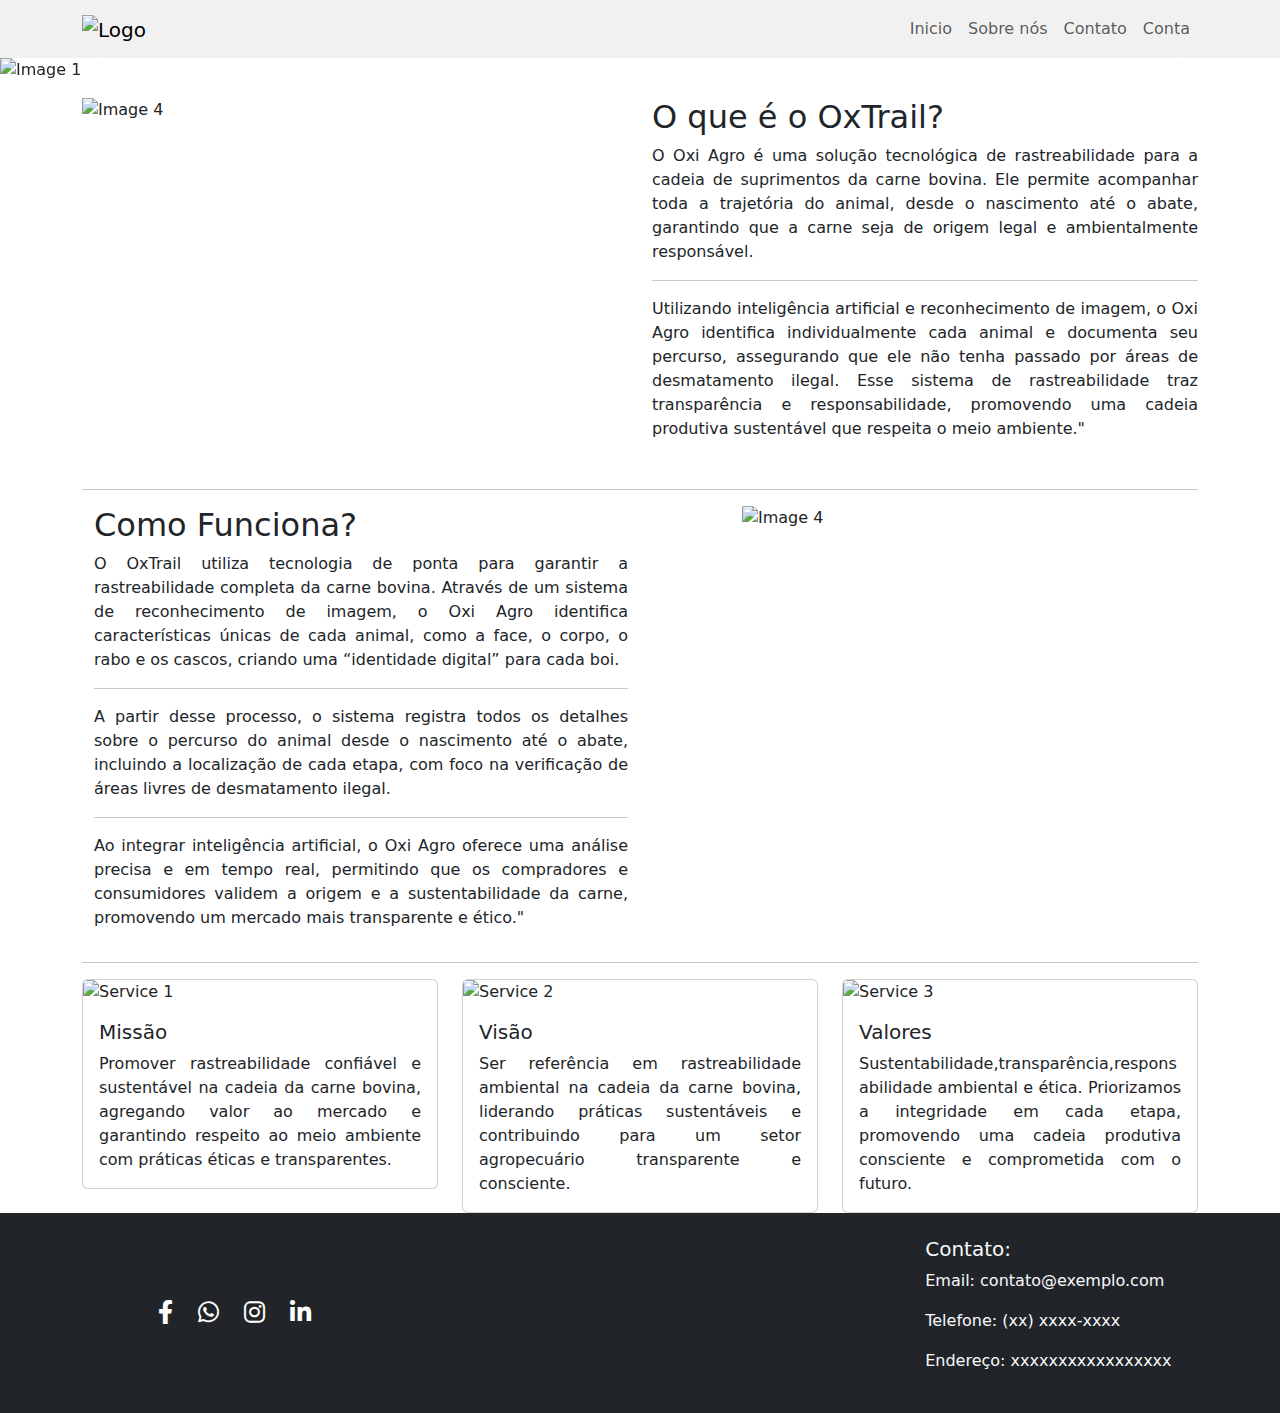
==== index.html @ d3397055 "Add files via upload" ====
<!DOCTYPE html>
<html lang="pt-BR">
  <head>
    <meta charset="UTF-8" />
    <meta name="viewport" content="width=device-width, initial-scale=1.0" />
    <link
      rel="stylesheet"
      href="https://cdn.jsdelivr.net/npm/bootstrap@5.3.0/dist/css/bootstrap.min.css"
    />
    <script src="https://cdn.jsdelivr.net/npm/bootstrap@5.3.0/dist/js/bootstrap.bundle.min.js"></script>
    <title>Rastreamento Bovino</title>
    <link rel="stylesheet" href="src/css/estilos.css" />
    <link rel="stylesheet" href="https://cdnjs.cloudflare.com/ajax/libs/font-awesome/6.0.0-beta3/css/all.min.css">

  </head>

  <header>
    <!-- Navbar -->
    <nav
      class="navbar navbar-expand-sm navbar-light"
      style="background-color: #f1f1f1"
    >
      <div class="container">
        <a class="navbar-brand" href="index.html">
          <img
            src="src/img/LogoOxtrail-removebg-preview.png"
            alt="Logo"
            height="50"
            style="background-color: transparent"
          />
        </a>
        <button
          class="navbar-toggler"
          type="button"
          data-bs-toggle="collapse"
          data-bs-target="#navbarNav"
          aria-controls="navbarNav"
          aria-expanded="false"
          aria-label="Toggle navigation"
        >
          <span class="navbar-toggler-icon"></span>
        </button>
        <div class="collapse navbar-collapse" id="navbarNav">
          <ul class="navbar-nav ms-auto">
            <li class="nav-item">
              <a class="nav-link" href="index.html">Inicio</a>
            </li>
            <!--<li class="nav-item">
              <a class="nav-link" href="servicos.html">Serviços</a>
            </li>-->
            <li class="nav-item">
              <a class="nav-link" href="Pagina_Sobre Nos.html">Sobre nós</a>
            </li>
            <li class="nav-item">
              <a class="nav-link" href="Pag Contato.html">Contato</a>
            </li>
            <li class="nav-item">
              <a class="nav-link" href="login.html">Conta</a>
            </li>
          </ul>
        </div>
      </div>
    </nav>
  </header>

  <body>
    <!-- Carousel -->

    <!-- Carousel -->
    <div
      id="carouselExampleIndicators"
      class="carousel slide"
      data-bs-ride="carousel"
    >
    
      <div class="carousel-inner">
        
        <div class="carousel-item active">
          <img src="src/img/gado.jpg" class="d-block w-100" alt="Image 1" />
        </div>
        <!-- <div class="carousel-item">
      <img src="src/img/gado.jpg" class="d-block w-100" alt="Image 2">
    </div>
    <div class="carousel-item">
      <img src="src/img/maquinas agriculas.jpeg" class="d-block w-100" alt="Image 3">
    </div>-->
        <!-- New video carousel item -->
        <div class="carousel-item">
          <video class="d-block w-100" autoplay loop muted>
            <source src="src/img/Roça, viagem, vídeo.mp4" type="video/mp4" />
          </video>
        </div>
      </div>
      <a
        class="carousel-control-prev"
        href="#carouselExampleIndicators"
        role="button"
        data-bs-slide="prev"
      >
        <span class="carousel-control-prev-icon" aria-hidden="true"></span>
        <span class="visually-hidden">Previous</span>
      </a>
      <a
        class="carousel-control-next"
        href="#carouselExampleIndicators"
        role="button"
        data-bs-slide="next"
      >
        <span class="carousel-control-next-icon" aria-hidden="true"></span>
        <span class="visually-hidden">Next</span>
      </a>
    </div>

    <!-- Main Content -->
    <div class="container mt-3">
      <div class="row">
        <div class="col-md-6">
          <img
            src="src/img/LogoOXI.png" 
            class="img-fluid"
            alt="Image 4"
          />
        </div>
        <div class="col-md-6">
          <h2>O que é o OxTrail?</h2>
          <p style="text-align: justify;">
            O Oxi Agro é uma solução tecnológica de rastreabilidade para a
            cadeia de suprimentos da carne bovina. Ele permite acompanhar toda a
            trajetória do animal, desde o nascimento até o abate, garantindo que
            a carne seja de origem legal e ambientalmente responsável.</p>
          <hr>
          <p style="text-align: justify;">Utilizando inteligência artificial e reconhecimento de imagem, o Oxi
            Agro identifica individualmente cada animal e documenta seu
            percurso, assegurando que ele não tenha passado por áreas de
            desmatamento ilegal. Esse sistema de rastreabilidade traz
            transparência e responsabilidade, promovendo uma cadeia produtiva
            sustentável que respeita o meio ambiente."
          </p>
        </div>
      </div>
      <br />
      <div class="container mt-2">
        <div class="row">
      <hr>
          <div class="col-md-6">
            <h2>Como Funciona?</h2>
            <p style="text-align: justify;">
              O OxTrail utiliza tecnologia de ponta para garantir a
              rastreabilidade completa da carne bovina. Através de um sistema de
              reconhecimento de imagem, o Oxi Agro identifica características
              únicas de cada animal, como a face, o corpo, o rabo e os cascos,
              criando uma “identidade digital” para cada boi. </p>
            <hr>
            <p style="text-align: justify;">A partir desse processo, o sistema registra todos os detalhes sobre o percurso do
              animal desde o nascimento até o abate, incluindo a localização de
              cada etapa, com foco na verificação de áreas livres de
              desmatamento ilegal.</p> 
            <hr>
            <p style="text-align: justify;">Ao integrar inteligência artificial, o Oxi
              Agro oferece uma análise precisa e em tempo real, permitindo que
              os compradores e consumidores validem a origem e a
              sustentabilidade da carne, promovendo um mercado mais transparente
              e ético."   
            </p>
          </div>
          <div class="col-md-6">
            <img
              src="src/img/BannerVacaHome.jpg"
              class="img-fluid" style="padding-left: 90px;"
              alt="Image 4"
            />
          </div>
          
        </div>
        
      </div>
      <hr>
      
      <!-- Conceitos da empresa Section -->
      <div class="row">
        <div class="col-md-4">
          <div class="card d-flex align-items-stretch">
            <img
              src="src/img/Logo Juridico.png"
              class="card-img-top"
              alt="Service 1"
            />
            <div class="card-body flex-fill">
              <h5 class="card-title">Missão</h5>
              <p class="card-text" style="text-align: justify;">
                Promover rastreabilidade confiável e sustentável na cadeia da carne bovina, 
                agregando valor ao mercado e garantindo respeito ao meio ambiente com práticas éticas e transparentes.
              </p>
            </div>
          </div>
        </div>
        <div class="col-md-4">
          <div class="card d-flex align-items-stretch">
            <img
              src="src/img/Logo Arrendamento.png"
              class="card-img-top"
              alt="Service 2"
            />
            <div class="card-body flex-fill">
              <h5 class="card-title">Visão</h5>
              <p class="card-text" style="text-align: justify"; >
                Ser referência em rastreabilidade ambiental na cadeia da carne bovina, 
                liderando práticas sustentáveis e contribuindo para um setor agropecuário transparente e consciente.
              </p>
            </div>
          </div>
        </div>
        <div class="col-md-4">
          <div class="card d-flex align-items-stretch">
            <img
              src="src/img/Logo Sustentavel.jpg"
              class="card-img-top"
              alt="Service 3"
            />
            <div class="card-body flex-fill">
              <h5 class="card-title">Valores</h5>
              <p class="card-text" style="text-align: justify;" >
              Sustentabilidade,transparência,responsabilidade ambiental e ética. 
              Priorizamos a integridade em cada etapa, promovendo uma cadeia produtiva consciente e comprometida com o futuro.
              </p>
            </div>
          </div>
        </div>
      </div>
    </div>
  </body>

  <footer class="bg-dark text-light py-4">
    <div class="container-fluid">
      <div class="row">
        <!-- Coluna dos Ícones de Redes Sociais, alinhados mais à esquerda -->
        <div class="col-md-6 d-flex justify-content-start ps-md-5 align-items-center">
          <div class="social-media-icons">
            <a style="padding-left: 100px;" href="#" class="social-icon"><i class="fab fa-facebook-f"></i></a>
            <a href="#" class="social-icon"><i class="fab fa-whatsapp"></i></a>
            <a href="#" class="social-icon"><i class="fab fa-instagram"></i></a>
            <a href="#" class="social-icon"><i class="fab fa-linkedin-in"></i></a>
          </div>
        </div>
        
        <!-- Coluna de Contato, alinhada mais à direita e justificada -->
        <div class="col-md-6 text-md-end pe-md-9  d-flex flex-column align-items-end">
          <div style="text-align: justify; width: 80%; display: inline-block;">
            <h5 style="padding-left: 150px;">Contato:</h5>
            <p href="#" style="padding-left: 150px;" >Email: contato@exemplo.com</p>
            <p href="#" style="padding-left: 150px;">Telefone: (xx) xxxx-xxxx</p>
            <p href="#" style="padding-left: 150px;">Endereço: xxxxxxxxxxxxxxxxx</p>
          </div>
      </div>

      </div>
    </div>
  
    <style>
      .social-media-icons .social-icon {
        color: white;          /* Ícones brancos */
        font-size: 1.5rem;     /* Tamanho maior */
        margin: 0 10px;        /* Espaçamento entre ícones */
        transition: color 0.3s;
      }
  
      .social-media-icons .social-icon:hover {
        color: #00aced;        /* Cor de destaque ao passar o mouse */
      }
    </style>
  </footer>
  
  
</html>
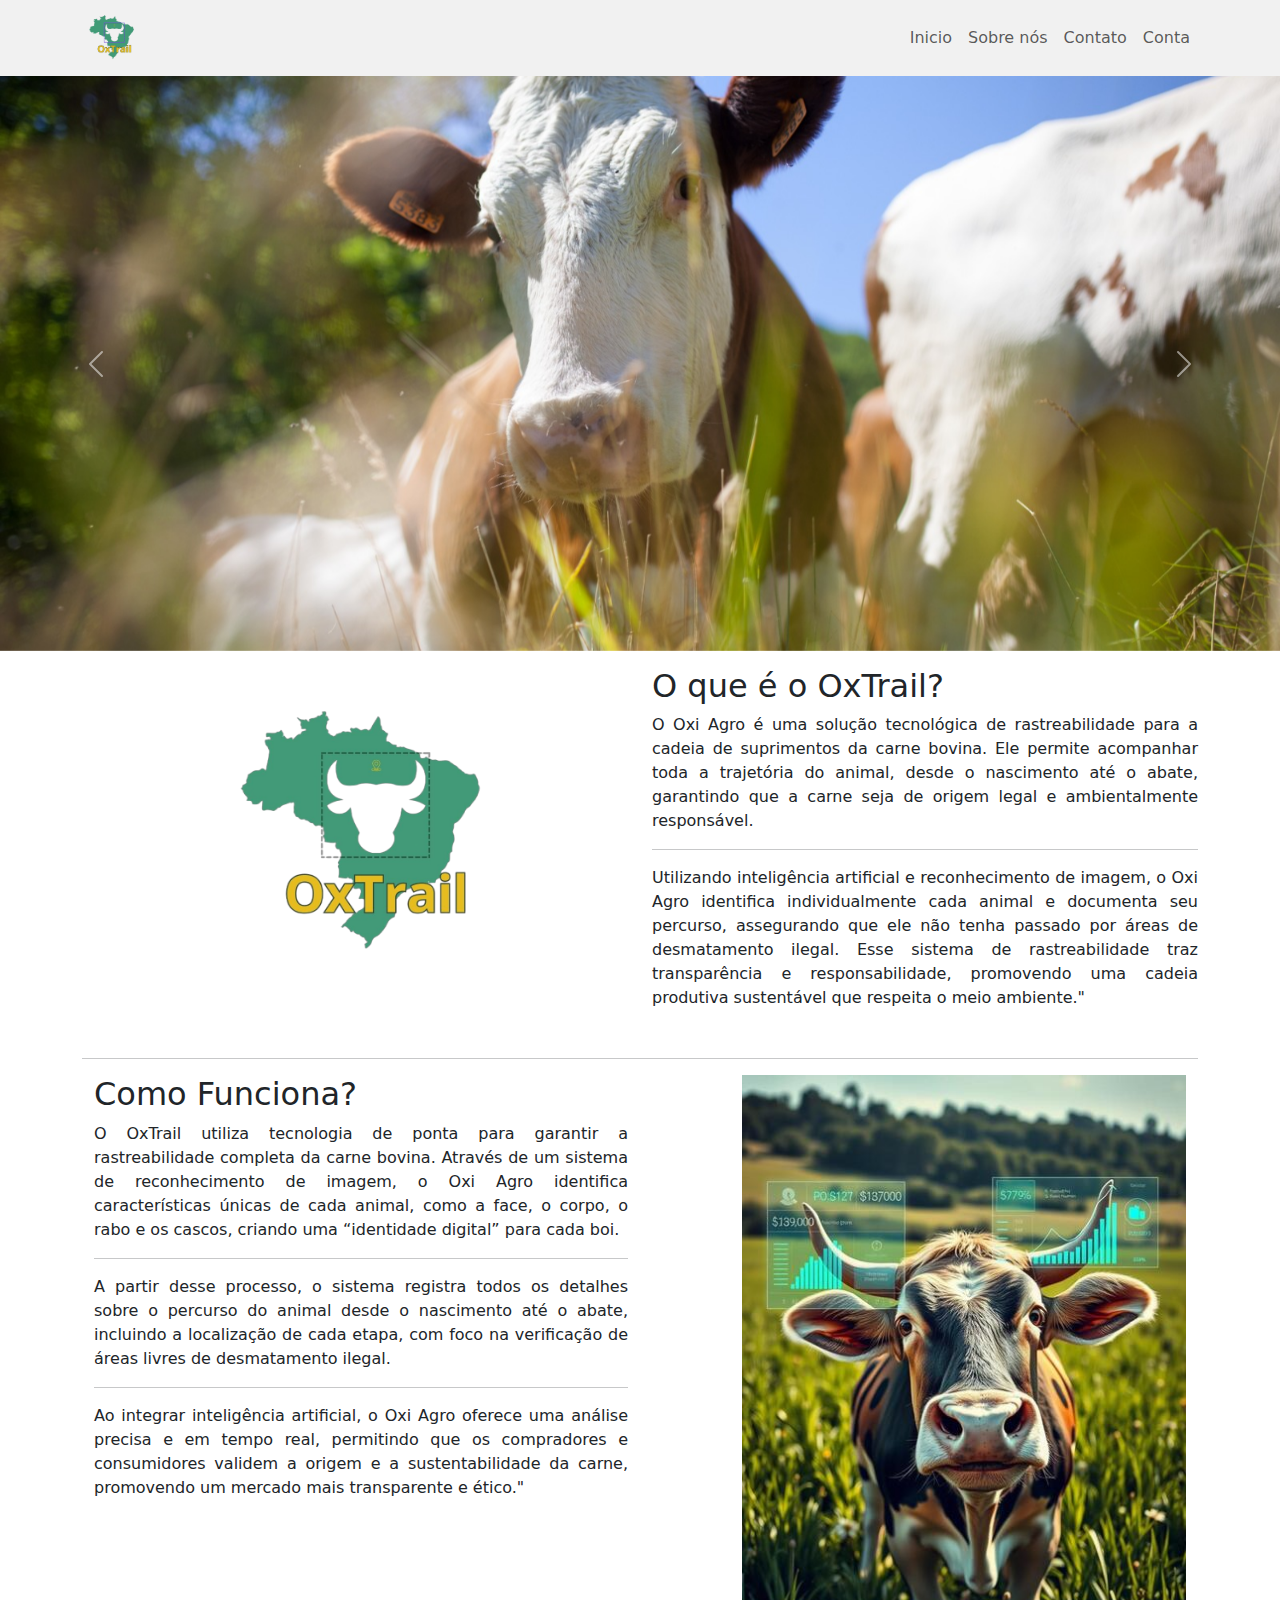
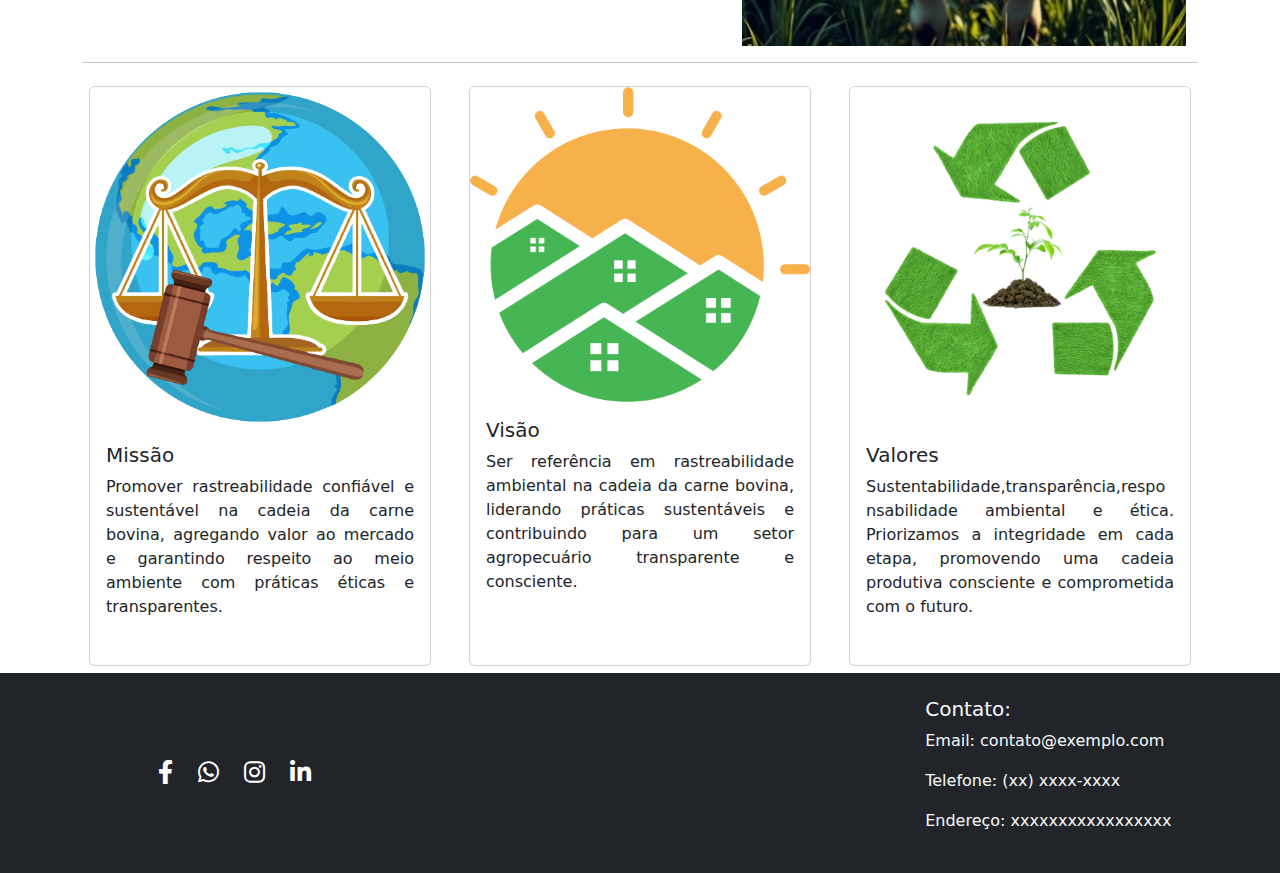
==== commit 0db3cf4c: "upload arquivos" ====
--- a/index.html
+++ b/index.html
@@ -1,274 +1,274 @@
-<!DOCTYPE html>
-<html lang="pt-BR">
-  <head>
-    <meta charset="UTF-8" />
-    <meta name="viewport" content="width=device-width, initial-scale=1.0" />
-    <link
-      rel="stylesheet"
-      href="https://cdn.jsdelivr.net/npm/bootstrap@5.3.0/dist/css/bootstrap.min.css"
-    />
-    <script src="https://cdn.jsdelivr.net/npm/bootstrap@5.3.0/dist/js/bootstrap.bundle.min.js"></script>
-    <title>Rastreamento Bovino</title>
-    <link rel="stylesheet" href="src/css/estilos.css" />
-    <link rel="stylesheet" href="https://cdnjs.cloudflare.com/ajax/libs/font-awesome/6.0.0-beta3/css/all.min.css">
-
-  </head>
-
-  <header>
-    <!-- Navbar -->
-    <nav
-      class="navbar navbar-expand-sm navbar-light"
-      style="background-color: #f1f1f1"
-    >
-      <div class="container">
-        <a class="navbar-brand" href="index.html">
-          <img
-            src="src/img/LogoOxtrail-removebg-preview.png"
-            alt="Logo"
-            height="50"
-            style="background-color: transparent"
-          />
-        </a>
-        <button
-          class="navbar-toggler"
-          type="button"
-          data-bs-toggle="collapse"
-          data-bs-target="#navbarNav"
-          aria-controls="navbarNav"
-          aria-expanded="false"
-          aria-label="Toggle navigation"
-        >
-          <span class="navbar-toggler-icon"></span>
-        </button>
-        <div class="collapse navbar-collapse" id="navbarNav">
-          <ul class="navbar-nav ms-auto">
-            <li class="nav-item">
-              <a class="nav-link" href="index.html">Inicio</a>
-            </li>
-            <!--<li class="nav-item">
-              <a class="nav-link" href="servicos.html">Serviços</a>
-            </li>-->
-            <li class="nav-item">
-              <a class="nav-link" href="Pagina_Sobre Nos.html">Sobre nós</a>
-            </li>
-            <li class="nav-item">
-              <a class="nav-link" href="Pag Contato.html">Contato</a>
-            </li>
-            <li class="nav-item">
-              <a class="nav-link" href="login.html">Conta</a>
-            </li>
-          </ul>
-        </div>
-      </div>
-    </nav>
-  </header>
-
-  <body>
-    <!-- Carousel -->
-
-    <!-- Carousel -->
-    <div
-      id="carouselExampleIndicators"
-      class="carousel slide"
-      data-bs-ride="carousel"
-    >
-    
-      <div class="carousel-inner">
-        
-        <div class="carousel-item active">
-          <img src="src/img/gado.jpg" class="d-block w-100" alt="Image 1" />
-        </div>
-        <!-- <div class="carousel-item">
-      <img src="src/img/gado.jpg" class="d-block w-100" alt="Image 2">
-    </div>
-    <div class="carousel-item">
-      <img src="src/img/maquinas agriculas.jpeg" class="d-block w-100" alt="Image 3">
-    </div>-->
-        <!-- New video carousel item -->
-        <div class="carousel-item">
-          <video class="d-block w-100" autoplay loop muted>
-            <source src="src/img/Roça, viagem, vídeo.mp4" type="video/mp4" />
-          </video>
-        </div>
-      </div>
-      <a
-        class="carousel-control-prev"
-        href="#carouselExampleIndicators"
-        role="button"
-        data-bs-slide="prev"
-      >
-        <span class="carousel-control-prev-icon" aria-hidden="true"></span>
-        <span class="visually-hidden">Previous</span>
-      </a>
-      <a
-        class="carousel-control-next"
-        href="#carouselExampleIndicators"
-        role="button"
-        data-bs-slide="next"
-      >
-        <span class="carousel-control-next-icon" aria-hidden="true"></span>
-        <span class="visually-hidden">Next</span>
-      </a>
-    </div>
-
-    <!-- Main Content -->
-    <div class="container mt-3">
-      <div class="row">
-        <div class="col-md-6">
-          <img
-            src="src/img/LogoOXI.png" 
-            class="img-fluid"
-            alt="Image 4"
-          />
-        </div>
-        <div class="col-md-6">
-          <h2>O que é o OxTrail?</h2>
-          <p style="text-align: justify;">
-            O Oxi Agro é uma solução tecnológica de rastreabilidade para a
-            cadeia de suprimentos da carne bovina. Ele permite acompanhar toda a
-            trajetória do animal, desde o nascimento até o abate, garantindo que
-            a carne seja de origem legal e ambientalmente responsável.</p>
-          <hr>
-          <p style="text-align: justify;">Utilizando inteligência artificial e reconhecimento de imagem, o Oxi
-            Agro identifica individualmente cada animal e documenta seu
-            percurso, assegurando que ele não tenha passado por áreas de
-            desmatamento ilegal. Esse sistema de rastreabilidade traz
-            transparência e responsabilidade, promovendo uma cadeia produtiva
-            sustentável que respeita o meio ambiente."
-          </p>
-        </div>
-      </div>
-      <br />
-      <div class="container mt-2">
-        <div class="row">
-      <hr>
-          <div class="col-md-6">
-            <h2>Como Funciona?</h2>
-            <p style="text-align: justify;">
-              O OxTrail utiliza tecnologia de ponta para garantir a
-              rastreabilidade completa da carne bovina. Através de um sistema de
-              reconhecimento de imagem, o Oxi Agro identifica características
-              únicas de cada animal, como a face, o corpo, o rabo e os cascos,
-              criando uma “identidade digital” para cada boi. </p>
-            <hr>
-            <p style="text-align: justify;">A partir desse processo, o sistema registra todos os detalhes sobre o percurso do
-              animal desde o nascimento até o abate, incluindo a localização de
-              cada etapa, com foco na verificação de áreas livres de
-              desmatamento ilegal.</p> 
-            <hr>
-            <p style="text-align: justify;">Ao integrar inteligência artificial, o Oxi
-              Agro oferece uma análise precisa e em tempo real, permitindo que
-              os compradores e consumidores validem a origem e a
-              sustentabilidade da carne, promovendo um mercado mais transparente
-              e ético."   
-            </p>
-          </div>
-          <div class="col-md-6">
-            <img
-              src="src/img/BannerVacaHome.jpg"
-              class="img-fluid" style="padding-left: 90px;"
-              alt="Image 4"
-            />
-          </div>
-          
-        </div>
-        
-      </div>
-      <hr>
-      
-      <!-- Conceitos da empresa Section -->
-      <div class="row">
-        <div class="col-md-4">
-          <div class="card d-flex align-items-stretch">
-            <img
-              src="src/img/Logo Juridico.png"
-              class="card-img-top"
-              alt="Service 1"
-            />
-            <div class="card-body flex-fill">
-              <h5 class="card-title">Missão</h5>
-              <p class="card-text" style="text-align: justify;">
-                Promover rastreabilidade confiável e sustentável na cadeia da carne bovina, 
-                agregando valor ao mercado e garantindo respeito ao meio ambiente com práticas éticas e transparentes.
-              </p>
-            </div>
-          </div>
-        </div>
-        <div class="col-md-4">
-          <div class="card d-flex align-items-stretch">
-            <img
-              src="src/img/Logo Arrendamento.png"
-              class="card-img-top"
-              alt="Service 2"
-            />
-            <div class="card-body flex-fill">
-              <h5 class="card-title">Visão</h5>
-              <p class="card-text" style="text-align: justify"; >
-                Ser referência em rastreabilidade ambiental na cadeia da carne bovina, 
-                liderando práticas sustentáveis e contribuindo para um setor agropecuário transparente e consciente.
-              </p>
-            </div>
-          </div>
-        </div>
-        <div class="col-md-4">
-          <div class="card d-flex align-items-stretch">
-            <img
-              src="src/img/Logo Sustentavel.jpg"
-              class="card-img-top"
-              alt="Service 3"
-            />
-            <div class="card-body flex-fill">
-              <h5 class="card-title">Valores</h5>
-              <p class="card-text" style="text-align: justify;" >
-              Sustentabilidade,transparência,responsabilidade ambiental e ética. 
-              Priorizamos a integridade em cada etapa, promovendo uma cadeia produtiva consciente e comprometida com o futuro.
-              </p>
-            </div>
-          </div>
-        </div>
-      </div>
-    </div>
-  </body>
-
-  <footer class="bg-dark text-light py-4">
-    <div class="container-fluid">
-      <div class="row">
-        <!-- Coluna dos Ícones de Redes Sociais, alinhados mais à esquerda -->
-        <div class="col-md-6 d-flex justify-content-start ps-md-5 align-items-center">
-          <div class="social-media-icons">
-            <a style="padding-left: 100px;" href="#" class="social-icon"><i class="fab fa-facebook-f"></i></a>
-            <a href="#" class="social-icon"><i class="fab fa-whatsapp"></i></a>
-            <a href="#" class="social-icon"><i class="fab fa-instagram"></i></a>
-            <a href="#" class="social-icon"><i class="fab fa-linkedin-in"></i></a>
-          </div>
-        </div>
-        
-        <!-- Coluna de Contato, alinhada mais à direita e justificada -->
-        <div class="col-md-6 text-md-end pe-md-9  d-flex flex-column align-items-end">
-          <div style="text-align: justify; width: 80%; display: inline-block;">
-            <h5 style="padding-left: 150px;">Contato:</h5>
-            <p href="#" style="padding-left: 150px;" >Email: contato@exemplo.com</p>
-            <p href="#" style="padding-left: 150px;">Telefone: (xx) xxxx-xxxx</p>
-            <p href="#" style="padding-left: 150px;">Endereço: xxxxxxxxxxxxxxxxx</p>
-          </div>
-      </div>
-
-      </div>
-    </div>
-  
-    <style>
-      .social-media-icons .social-icon {
-        color: white;          /* Ícones brancos */
-        font-size: 1.5rem;     /* Tamanho maior */
-        margin: 0 10px;        /* Espaçamento entre ícones */
-        transition: color 0.3s;
-      }
-  
-      .social-media-icons .social-icon:hover {
-        color: #00aced;        /* Cor de destaque ao passar o mouse */
-      }
-    </style>
-  </footer>
-  
-  
-</html>
+<!DOCTYPE html>
+<html lang="pt-BR">
+  <head>
+    <meta charset="UTF-8" />
+    <meta name="viewport" content="width=device-width, initial-scale=1.0" />
+    <link
+      rel="stylesheet"
+      href="https://cdn.jsdelivr.net/npm/bootstrap@5.3.0/dist/css/bootstrap.min.css"
+    />
+    <script src="https://cdn.jsdelivr.net/npm/bootstrap@5.3.0/dist/js/bootstrap.bundle.min.js"></script>
+    <title>Rastreamento Bovino</title>
+    <link rel="stylesheet" href="src/css/estilos.css" />
+    <link rel="stylesheet" href="https://cdnjs.cloudflare.com/ajax/libs/font-awesome/6.0.0-beta3/css/all.min.css">
+
+  </head>
+
+  <header>
+    <!-- Navbar -->
+    <nav
+      class="navbar navbar-expand-sm navbar-light"
+      style="background-color: #f1f1f1"
+    >
+      <div class="container">
+        <a class="navbar-brand" href="index.html">
+          <img
+            src="src/img/LogoOxtrail-removebg-preview.png"
+            alt="Logo"
+            height="50"
+            style="background-color: transparent"
+          />
+        </a>
+        <button
+          class="navbar-toggler"
+          type="button"
+          data-bs-toggle="collapse"
+          data-bs-target="#navbarNav"
+          aria-controls="navbarNav"
+          aria-expanded="false"
+          aria-label="Toggle navigation"
+        >
+          <span class="navbar-toggler-icon"></span>
+        </button>
+        <div class="collapse navbar-collapse" id="navbarNav">
+          <ul class="navbar-nav ms-auto">
+            <li class="nav-item">
+              <a class="nav-link" href="index.html">Inicio</a>
+            </li>
+            <!--<li class="nav-item">
+              <a class="nav-link" href="servicos.html">Serviços</a>
+            </li>-->
+            <li class="nav-item">
+              <a class="nav-link" href="Pagina_Sobre Nos.html">Sobre nós</a>
+            </li>
+            <li class="nav-item">
+              <a class="nav-link" href="Pag Contato.html">Contato</a>
+            </li>
+            <li class="nav-item">
+              <a class="nav-link" href="login.html">Conta</a>
+            </li>
+          </ul>
+        </div>
+      </div>
+    </nav>
+  </header>
+
+  <body>
+    <!-- Carousel -->
+
+    <!-- Carousel -->
+    <div
+      id="carouselExampleIndicators"
+      class="carousel slide"
+      data-bs-ride="carousel"
+    >
+    
+      <div class="carousel-inner">
+        
+        <div class="carousel-item active">
+          <img src="src/img/gado.jpg" class="d-block w-100" alt="Image 1" />
+        </div>
+        <!-- <div class="carousel-item">
+      <img src="src/img/gado.jpg" class="d-block w-100" alt="Image 2">
+    </div>
+    <div class="carousel-item">
+      <img src="src/img/maquinas agriculas.jpeg" class="d-block w-100" alt="Image 3">
+    </div>-->
+        <!-- New video carousel item -->
+        <div class="carousel-item">
+          <video class="d-block w-100" autoplay loop muted>
+            <source src="src/img/Roça, viagem, vídeo.mp4" type="video/mp4" />
+          </video>
+        </div>
+      </div>
+      <a
+        class="carousel-control-prev"
+        href="#carouselExampleIndicators"
+        role="button"
+        data-bs-slide="prev"
+      >
+        <span class="carousel-control-prev-icon" aria-hidden="true"></span>
+        <span class="visually-hidden">Previous</span>
+      </a>
+      <a
+        class="carousel-control-next"
+        href="#carouselExampleIndicators"
+        role="button"
+        data-bs-slide="next"
+      >
+        <span class="carousel-control-next-icon" aria-hidden="true"></span>
+        <span class="visually-hidden">Next</span>
+      </a>
+    </div>
+
+    <!-- Main Content -->
+    <div class="container mt-3">
+      <div class="row">
+        <div class="col-md-6">
+          <img
+            src="src/img/LogoOXI.png" 
+            class="img-fluid"
+            alt="Image 4"
+          />
+        </div>
+        <div class="col-md-6">
+          <h2>O que é o OxTrail?</h2>
+          <p style="text-align: justify;">
+            O Oxi Agro é uma solução tecnológica de rastreabilidade para a
+            cadeia de suprimentos da carne bovina. Ele permite acompanhar toda a
+            trajetória do animal, desde o nascimento até o abate, garantindo que
+            a carne seja de origem legal e ambientalmente responsável.</p>
+          <hr>
+          <p style="text-align: justify;">Utilizando inteligência artificial e reconhecimento de imagem, o Oxi
+            Agro identifica individualmente cada animal e documenta seu
+            percurso, assegurando que ele não tenha passado por áreas de
+            desmatamento ilegal. Esse sistema de rastreabilidade traz
+            transparência e responsabilidade, promovendo uma cadeia produtiva
+            sustentável que respeita o meio ambiente."
+          </p>
+        </div>
+      </div>
+      <br />
+      <div class="container mt-2">
+        <div class="row">
+      <hr>
+          <div class="col-md-6">
+            <h2>Como Funciona?</h2>
+            <p style="text-align: justify;">
+              O OxTrail utiliza tecnologia de ponta para garantir a
+              rastreabilidade completa da carne bovina. Através de um sistema de
+              reconhecimento de imagem, o Oxi Agro identifica características
+              únicas de cada animal, como a face, o corpo, o rabo e os cascos,
+              criando uma “identidade digital” para cada boi. </p>
+            <hr>
+            <p style="text-align: justify;">A partir desse processo, o sistema registra todos os detalhes sobre o percurso do
+              animal desde o nascimento até o abate, incluindo a localização de
+              cada etapa, com foco na verificação de áreas livres de
+              desmatamento ilegal.</p> 
+            <hr>
+            <p style="text-align: justify;">Ao integrar inteligência artificial, o Oxi
+              Agro oferece uma análise precisa e em tempo real, permitindo que
+              os compradores e consumidores validem a origem e a
+              sustentabilidade da carne, promovendo um mercado mais transparente
+              e ético."   
+            </p>
+          </div>
+          <div class="col-md-6">
+            <img
+              src="src/img/BannerVacaHome.jpg"
+              class="img-fluid" style="padding-left: 90px;"
+              alt="Image 4"
+            />
+          </div>
+          
+        </div>
+        
+      </div>
+      <hr>
+      
+      <!-- Conceitos da empresa Section -->
+      <div class="row">
+        <div class="col-md-4">
+          <div class="card d-flex align-items-stretch">
+            <img
+              src="src/img/Logo Juridico.png"
+              class="card-img-top"
+              alt="Service 1"
+            />
+            <div class="card-body flex-fill">
+              <h5 class="card-title">Missão</h5>
+              <p class="card-text" style="text-align: justify;">
+                Promover rastreabilidade confiável e sustentável na cadeia da carne bovina, 
+                agregando valor ao mercado e garantindo respeito ao meio ambiente com práticas éticas e transparentes.
+              </p>
+            </div>
+          </div>
+        </div>
+        <div class="col-md-4">
+          <div class="card d-flex align-items-stretch">
+            <img
+              src="src/img/Logo Arrendamento.png"
+              class="card-img-top"
+              alt="Service 2"
+            />
+            <div class="card-body flex-fill">
+              <h5 class="card-title">Visão</h5>
+              <p class="card-text" style="text-align: justify"; >
+                Ser referência em rastreabilidade ambiental na cadeia da carne bovina, 
+                liderando práticas sustentáveis e contribuindo para um setor agropecuário transparente e consciente.
+              </p>
+            </div>
+          </div>
+        </div>
+        <div class="col-md-4">
+          <div class="card d-flex align-items-stretch">
+            <img
+              src="src/img/Logo Sustentavel.jpg"
+              class="card-img-top"
+              alt="Service 3"
+            />
+            <div class="card-body flex-fill">
+              <h5 class="card-title">Valores</h5>
+              <p class="card-text" style="text-align: justify;" >
+              Sustentabilidade,transparência,responsabilidade ambiental e ética. 
+              Priorizamos a integridade em cada etapa, promovendo uma cadeia produtiva consciente e comprometida com o futuro.
+              </p>
+            </div>
+          </div>
+        </div>
+      </div>
+    </div>
+  </body>
+
+  <footer class="bg-dark text-light py-4">
+    <div class="container-fluid">
+      <div class="row">
+        <!-- Coluna dos Ícones de Redes Sociais, alinhados mais à esquerda -->
+        <div class="col-md-6 d-flex justify-content-start ps-md-5 align-items-center">
+          <div class="social-media-icons">
+            <a style="padding-left: 100px;" href="#" class="social-icon"><i class="fab fa-facebook-f"></i></a>
+            <a href="#" class="social-icon"><i class="fab fa-whatsapp"></i></a>
+            <a href="#" class="social-icon"><i class="fab fa-instagram"></i></a>
+            <a href="#" class="social-icon"><i class="fab fa-linkedin-in"></i></a>
+          </div>
+        </div>
+        
+        <!-- Coluna de Contato, alinhada mais à direita e justificada -->
+        <div class="col-md-6 text-md-end pe-md-9  d-flex flex-column align-items-end">
+          <div style="text-align: justify; width: 80%; display: inline-block;">
+            <h5 style="padding-left: 150px;">Contato:</h5>
+            <p href="#" style="padding-left: 150px;" >Email: contato@exemplo.com</p>
+            <p href="#" style="padding-left: 150px;">Telefone: (xx) xxxx-xxxx</p>
+            <p href="#" style="padding-left: 150px;">Endereço: xxxxxxxxxxxxxxxxx</p>
+          </div>
+      </div>
+
+      </div>
+    </div>
+  
+    <style>
+      .social-media-icons .social-icon {
+        color: white;          /* Ícones brancos */
+        font-size: 1.5rem;     /* Tamanho maior */
+        margin: 0 10px;        /* Espaçamento entre ícones */
+        transition: color 0.3s;
+      }
+  
+      .social-media-icons .social-icon:hover {
+        color: #00aced;        /* Cor de destaque ao passar o mouse */
+      }
+    </style>
+  </footer>
+  
+  
+</html>
--- a/src/css/estilos.css
+++ b/src/css/estilos.css
@@ -0,0 +1,126 @@
+/* Estilo personalizado para ajustar a altura das imagens do carrossel */
+.carousel-item img {
+  height: 575px;
+  object-fit: cover;
+}
+
+/* Estilo personalizado para ajustar a altura máxima das logos de serviços */
+#services .card-img-top {
+  max-height: 120px;
+  width: auto;
+  object-fit: contain;
+}
+.card {
+  height: 580px;
+  margin: 7px;
+} 
+
+.card-img-top {
+  width: 100%; /* Defina a largura desejada para as imagens */
+  height: 100%; /* Defina a altura desejada para as imagens */
+  object-fit: contain; /* Ajusta as imagens para caber no contêiner, preservando a proporção */
+}
+
+.card-body {
+  height: 500px; /* Ajuste a altura do corpo do card conforme necessário */
+}
+.nav-link:hover {
+  background-color: rgb(41, 203, 52);
+  color: white;
+}
+
+@media screen and (max-width: 430px){
+  .carousel {
+    width: 100%;
+    height: auto;
+  }
+
+    .carousel-item img {
+      width: 100vw;
+      height: 220px;
+    }
+
+  .cold-md4 {
+    width: 100%;
+    height: 400px;
+  }
+
+    .card-body {
+      width: 100%;
+      height: auto;
+    }
+}
+
+@media screen and (min-width: 430px) and (max-width: 930px) {
+  .navbar {
+    width: 100%;
+    height: 15vh;
+  }
+    .navbar-brand img {
+      width: auto;
+      height: 10vh;
+    }
+
+    .navbar-toggler {
+      width: auto;
+      height: 10vh;
+    }
+
+    .carousel-item {
+      width: 100%;
+      height: 85vh;
+      overflow: hidden;
+    }
+
+    .carousel-item img {
+      width: 100%;
+      height: 100%;
+    }
+
+  .cold-md4 {
+    width: 100%;
+    height: 400px;
+  }
+
+    .card-body {
+      width: 100%;
+      height: auto;
+    }
+}
+
+@media screen and (min-width: 667px) and (max-width: 930px) {
+  .navbar {
+    width: 100%;
+    height: 15vh;
+  }
+    .navbar-brand img {
+      width: auto;
+      height: 10vh;
+    }
+
+    .navbar-toggler {
+      width: auto;
+      height: 10vh;
+    }
+
+    .carousel-item {
+      width: 100%;
+      height: 85vh;
+      overflow: hidden;
+    }
+
+    .carousel-item img {
+      width: 100%;
+      height: 100%;
+    }
+
+  .cold-md4 {
+    width: 100%;
+    height: 400px;
+  }
+
+    .card-body {
+      width: 100%;
+      height: auto;
+    }
+}
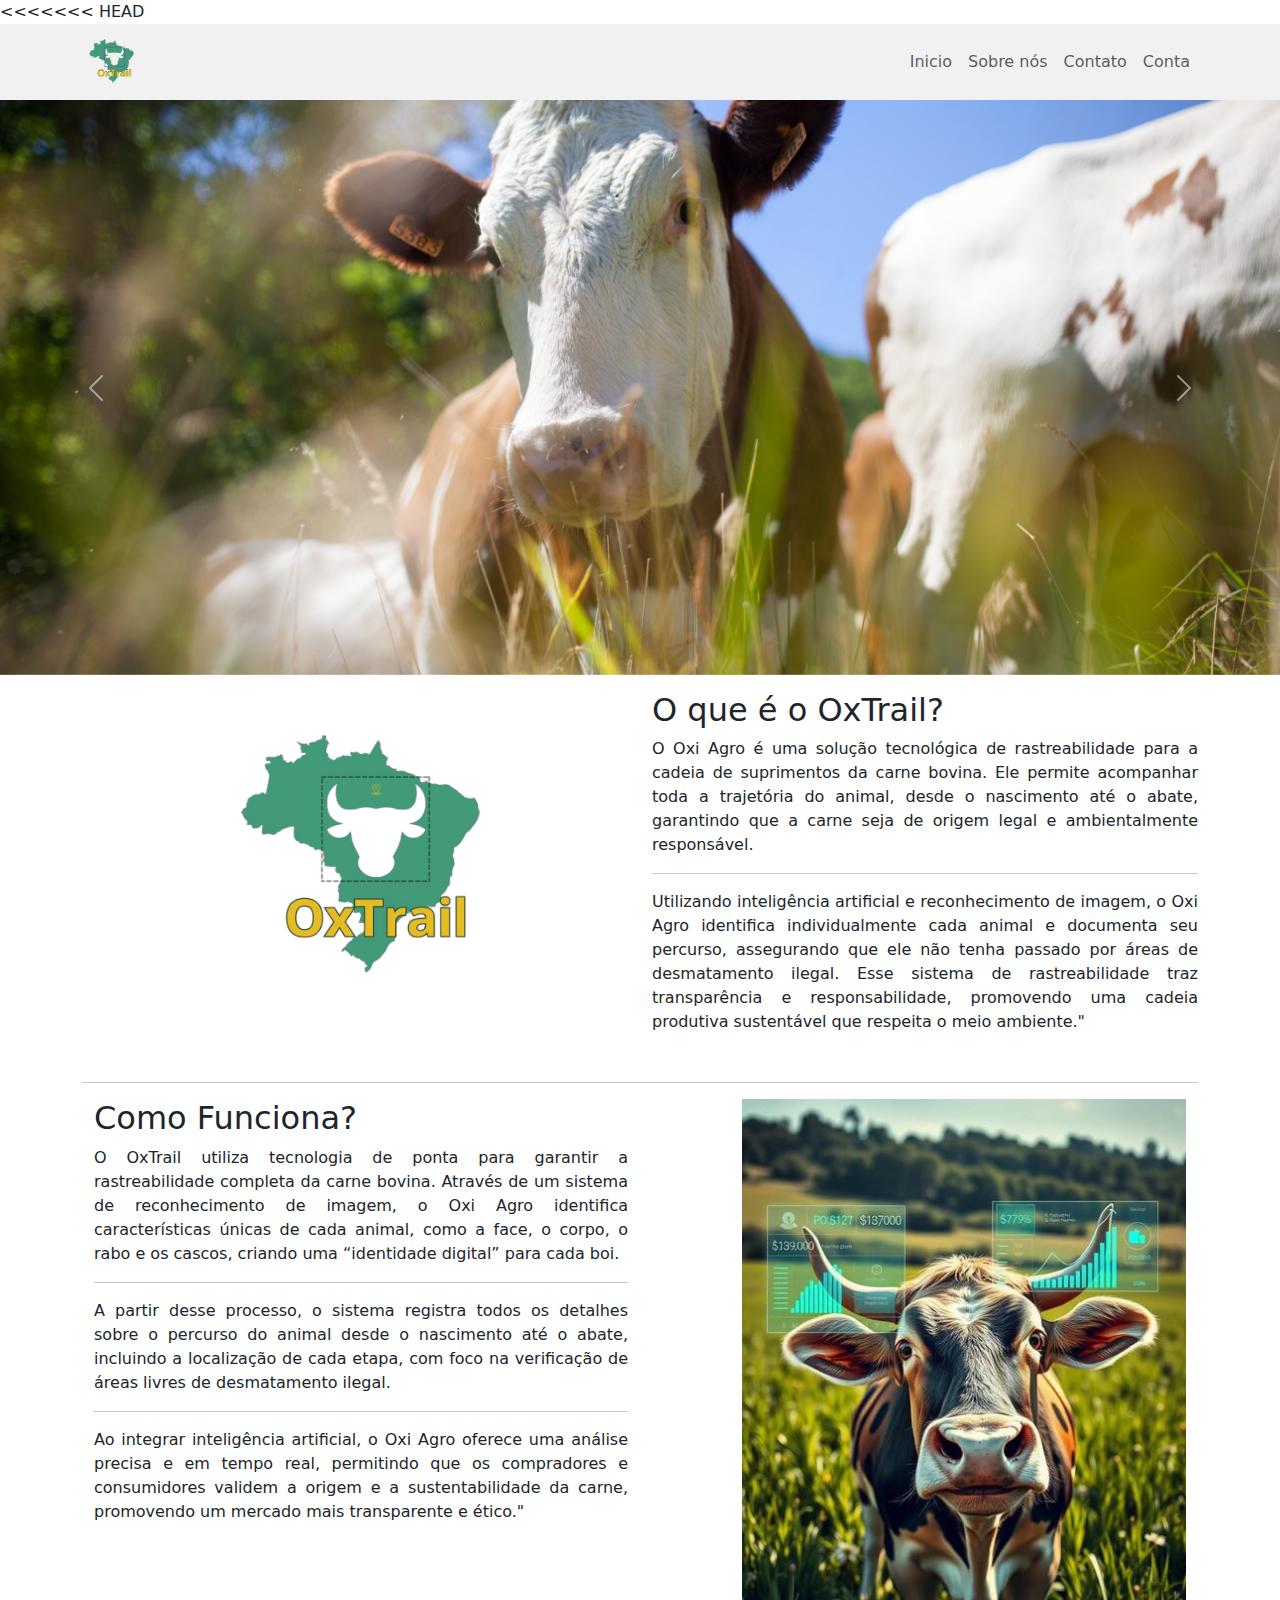
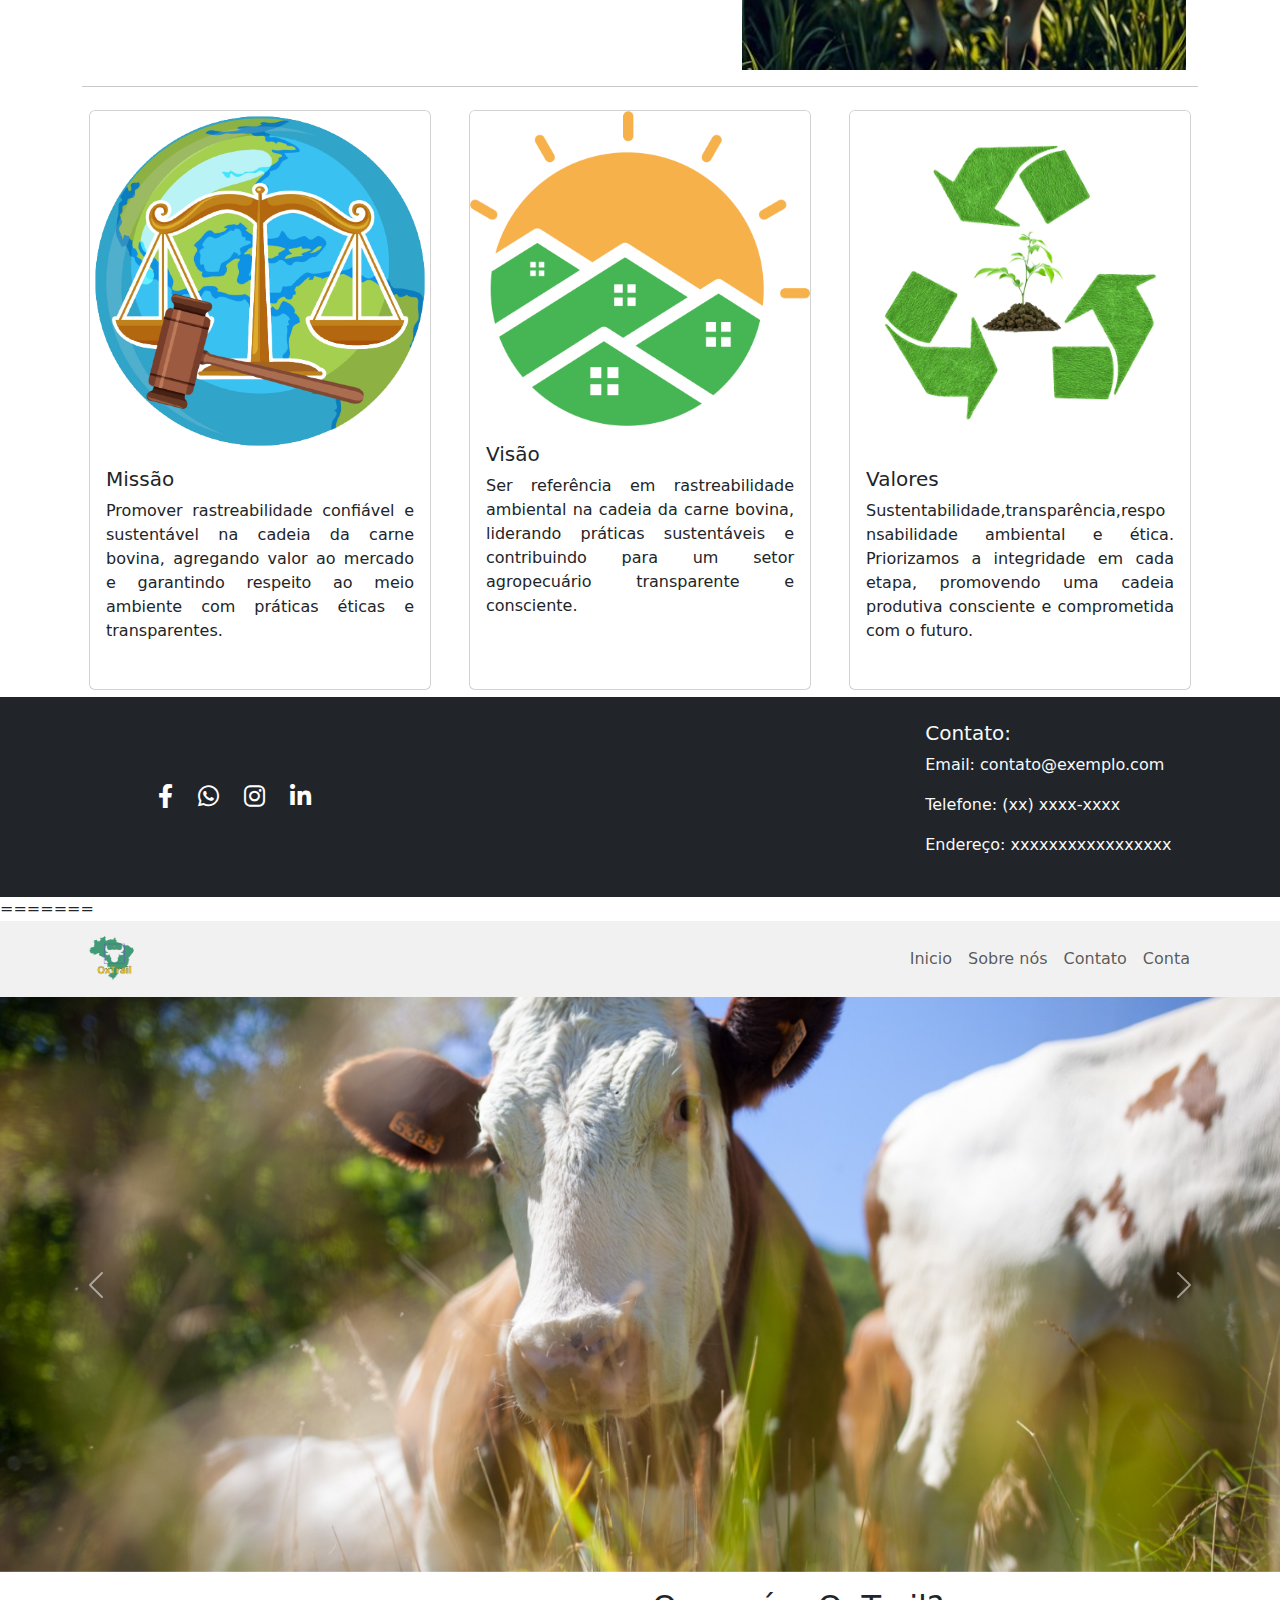
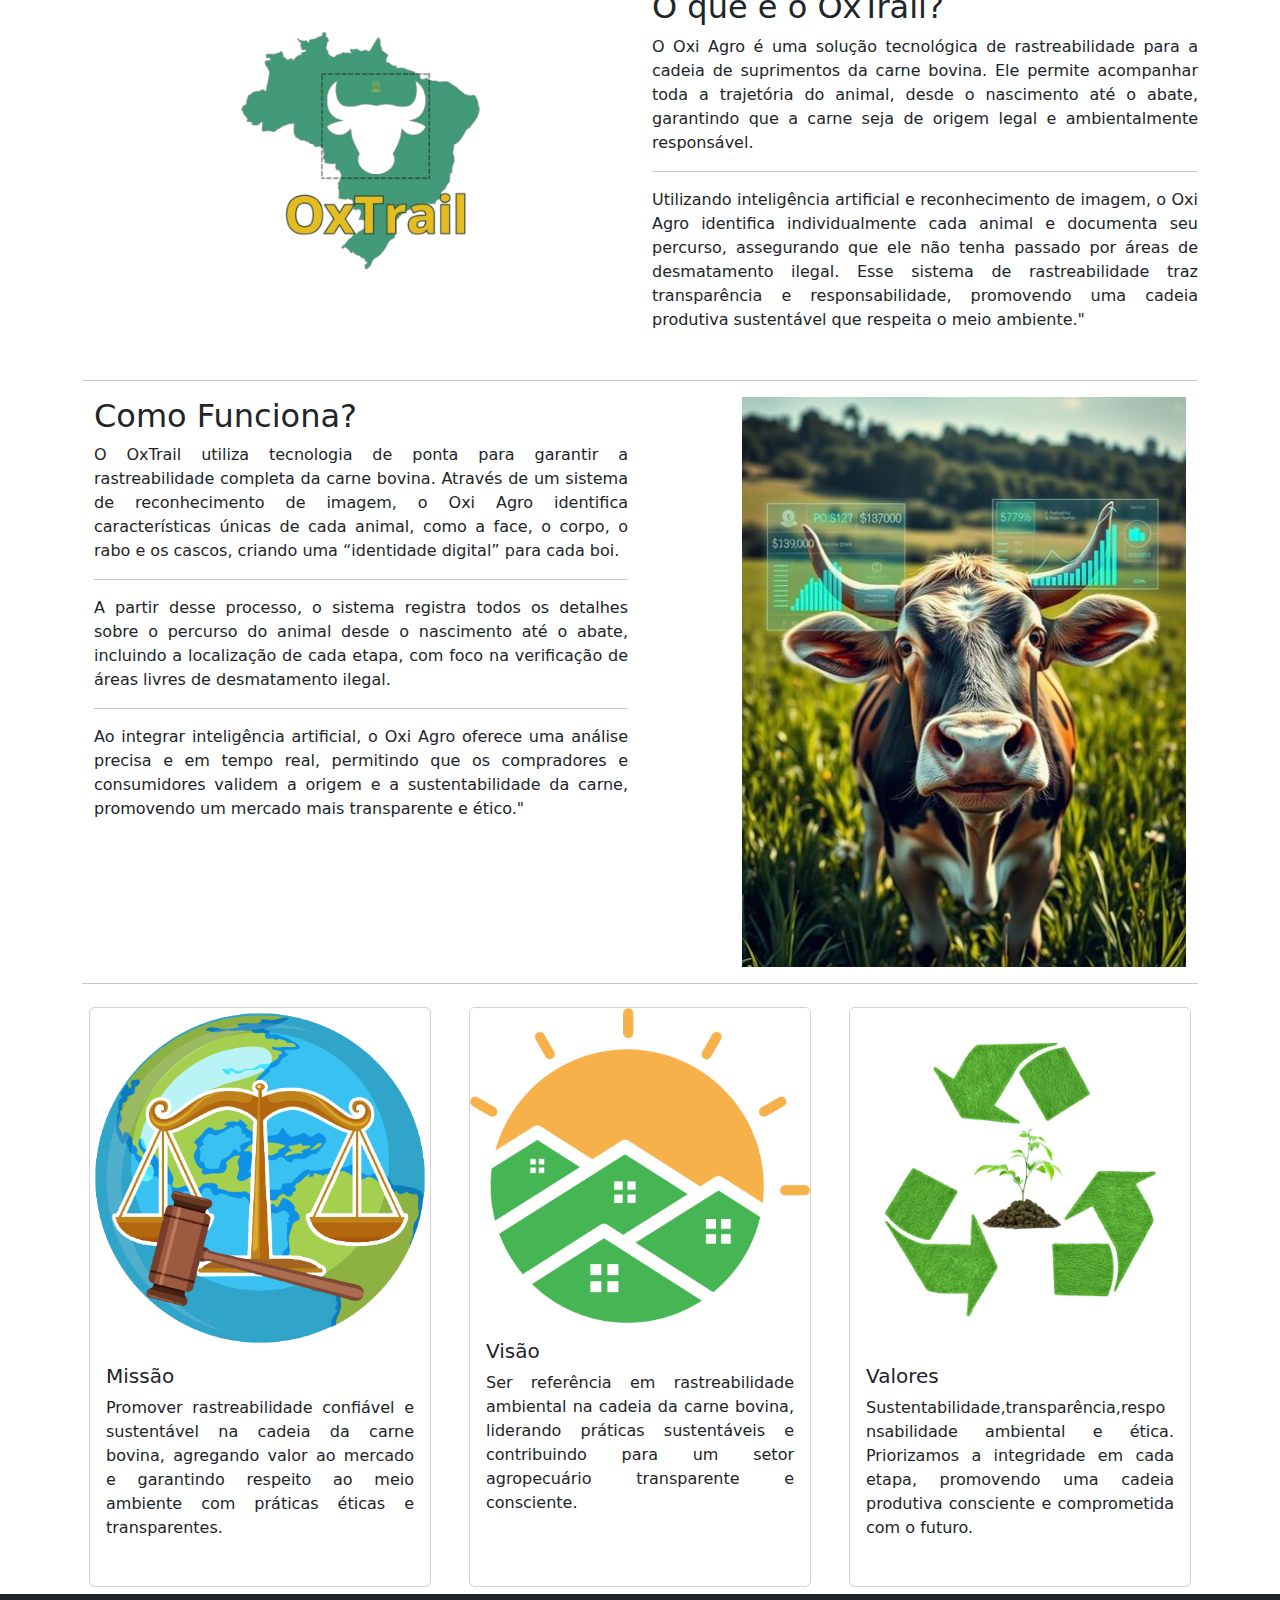
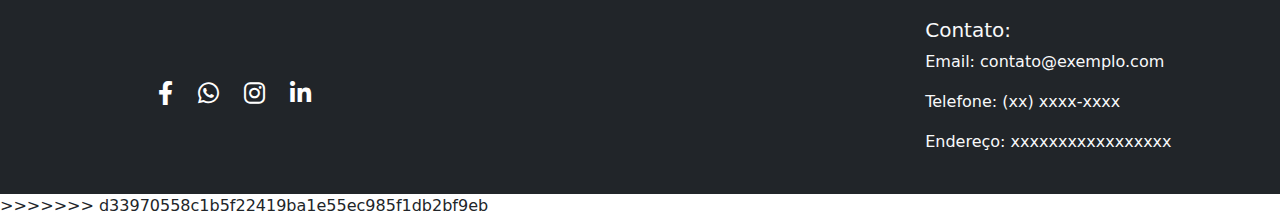
==== commit af316cac: "." ====
--- a/index.html
+++ b/index.html
@@ -1,3 +1,4 @@
+<<<<<<< HEAD
 <!DOCTYPE html>
 <html lang="pt-BR">
   <head>
@@ -272,3 +273,279 @@
   
   
 </html>
+=======
+<!DOCTYPE html>
+<html lang="pt-BR">
+  <head>
+    <meta charset="UTF-8" />
+    <meta name="viewport" content="width=device-width, initial-scale=1.0" />
+    <link
+      rel="stylesheet"
+      href="https://cdn.jsdelivr.net/npm/bootstrap@5.3.0/dist/css/bootstrap.min.css"
+    />
+    <script src="https://cdn.jsdelivr.net/npm/bootstrap@5.3.0/dist/js/bootstrap.bundle.min.js"></script>
+    <title>Rastreamento Bovino</title>
+    <link rel="stylesheet" href="src/css/estilos.css" />
+    <link rel="stylesheet" href="https://cdnjs.cloudflare.com/ajax/libs/font-awesome/6.0.0-beta3/css/all.min.css">
+
+  </head>
+
+  <header>
+    <!-- Navbar -->
+    <nav
+      class="navbar navbar-expand-sm navbar-light"
+      style="background-color: #f1f1f1"
+    >
+      <div class="container">
+        <a class="navbar-brand" href="index.html">
+          <img
+            src="src/img/LogoOxtrail-removebg-preview.png"
+            alt="Logo"
+            height="50"
+            style="background-color: transparent"
+          />
+        </a>
+        <button
+          class="navbar-toggler"
+          type="button"
+          data-bs-toggle="collapse"
+          data-bs-target="#navbarNav"
+          aria-controls="navbarNav"
+          aria-expanded="false"
+          aria-label="Toggle navigation"
+        >
+          <span class="navbar-toggler-icon"></span>
+        </button>
+        <div class="collapse navbar-collapse" id="navbarNav">
+          <ul class="navbar-nav ms-auto">
+            <li class="nav-item">
+              <a class="nav-link" href="index.html">Inicio</a>
+            </li>
+            <!--<li class="nav-item">
+              <a class="nav-link" href="servicos.html">Serviços</a>
+            </li>-->
+            <li class="nav-item">
+              <a class="nav-link" href="Pagina_Sobre Nos.html">Sobre nós</a>
+            </li>
+            <li class="nav-item">
+              <a class="nav-link" href="Pag Contato.html">Contato</a>
+            </li>
+            <li class="nav-item">
+              <a class="nav-link" href="login.html">Conta</a>
+            </li>
+          </ul>
+        </div>
+      </div>
+    </nav>
+  </header>
+
+  <body>
+    <!-- Carousel -->
+
+    <!-- Carousel -->
+    <div
+      id="carouselExampleIndicators"
+      class="carousel slide"
+      data-bs-ride="carousel"
+    >
+    
+      <div class="carousel-inner">
+        
+        <div class="carousel-item active">
+          <img src="src/img/gado.jpg" class="d-block w-100" alt="Image 1" />
+        </div>
+        <!-- <div class="carousel-item">
+      <img src="src/img/gado.jpg" class="d-block w-100" alt="Image 2">
+    </div>
+    <div class="carousel-item">
+      <img src="src/img/maquinas agriculas.jpeg" class="d-block w-100" alt="Image 3">
+    </div>-->
+        <!-- New video carousel item -->
+        <div class="carousel-item">
+          <video class="d-block w-100" autoplay loop muted>
+            <source src="src/img/Roça, viagem, vídeo.mp4" type="video/mp4" />
+          </video>
+        </div>
+      </div>
+      <a
+        class="carousel-control-prev"
+        href="#carouselExampleIndicators"
+        role="button"
+        data-bs-slide="prev"
+      >
+        <span class="carousel-control-prev-icon" aria-hidden="true"></span>
+        <span class="visually-hidden">Previous</span>
+      </a>
+      <a
+        class="carousel-control-next"
+        href="#carouselExampleIndicators"
+        role="button"
+        data-bs-slide="next"
+      >
+        <span class="carousel-control-next-icon" aria-hidden="true"></span>
+        <span class="visually-hidden">Next</span>
+      </a>
+    </div>
+
+    <!-- Main Content -->
+    <div class="container mt-3">
+      <div class="row">
+        <div class="col-md-6">
+          <img
+            src="src/img/LogoOXI.png" 
+            class="img-fluid"
+            alt="Image 4"
+          />
+        </div>
+        <div class="col-md-6">
+          <h2>O que é o OxTrail?</h2>
+          <p style="text-align: justify;">
+            O Oxi Agro é uma solução tecnológica de rastreabilidade para a
+            cadeia de suprimentos da carne bovina. Ele permite acompanhar toda a
+            trajetória do animal, desde o nascimento até o abate, garantindo que
+            a carne seja de origem legal e ambientalmente responsável.</p>
+          <hr>
+          <p style="text-align: justify;">Utilizando inteligência artificial e reconhecimento de imagem, o Oxi
+            Agro identifica individualmente cada animal e documenta seu
+            percurso, assegurando que ele não tenha passado por áreas de
+            desmatamento ilegal. Esse sistema de rastreabilidade traz
+            transparência e responsabilidade, promovendo uma cadeia produtiva
+            sustentável que respeita o meio ambiente."
+          </p>
+        </div>
+      </div>
+      <br />
+      <div class="container mt-2">
+        <div class="row">
+      <hr>
+          <div class="col-md-6">
+            <h2>Como Funciona?</h2>
+            <p style="text-align: justify;">
+              O OxTrail utiliza tecnologia de ponta para garantir a
+              rastreabilidade completa da carne bovina. Através de um sistema de
+              reconhecimento de imagem, o Oxi Agro identifica características
+              únicas de cada animal, como a face, o corpo, o rabo e os cascos,
+              criando uma “identidade digital” para cada boi. </p>
+            <hr>
+            <p style="text-align: justify;">A partir desse processo, o sistema registra todos os detalhes sobre o percurso do
+              animal desde o nascimento até o abate, incluindo a localização de
+              cada etapa, com foco na verificação de áreas livres de
+              desmatamento ilegal.</p> 
+            <hr>
+            <p style="text-align: justify;">Ao integrar inteligência artificial, o Oxi
+              Agro oferece uma análise precisa e em tempo real, permitindo que
+              os compradores e consumidores validem a origem e a
+              sustentabilidade da carne, promovendo um mercado mais transparente
+              e ético."   
+            </p>
+          </div>
+          <div class="col-md-6">
+            <img
+              src="src/img/BannerVacaHome.jpg"
+              class="img-fluid" style="padding-left: 90px;"
+              alt="Image 4"
+            />
+          </div>
+          
+        </div>
+        
+      </div>
+      <hr>
+      
+      <!-- Conceitos da empresa Section -->
+      <div class="row">
+        <div class="col-md-4">
+          <div class="card d-flex align-items-stretch">
+            <img
+              src="src/img/Logo Juridico.png"
+              class="card-img-top"
+              alt="Service 1"
+            />
+            <div class="card-body flex-fill">
+              <h5 class="card-title">Missão</h5>
+              <p class="card-text" style="text-align: justify;">
+                Promover rastreabilidade confiável e sustentável na cadeia da carne bovina, 
+                agregando valor ao mercado e garantindo respeito ao meio ambiente com práticas éticas e transparentes.
+              </p>
+            </div>
+          </div>
+        </div>
+        <div class="col-md-4">
+          <div class="card d-flex align-items-stretch">
+            <img
+              src="src/img/Logo Arrendamento.png"
+              class="card-img-top"
+              alt="Service 2"
+            />
+            <div class="card-body flex-fill">
+              <h5 class="card-title">Visão</h5>
+              <p class="card-text" style="text-align: justify"; >
+                Ser referência em rastreabilidade ambiental na cadeia da carne bovina, 
+                liderando práticas sustentáveis e contribuindo para um setor agropecuário transparente e consciente.
+              </p>
+            </div>
+          </div>
+        </div>
+        <div class="col-md-4">
+          <div class="card d-flex align-items-stretch">
+            <img
+              src="src/img/Logo Sustentavel.jpg"
+              class="card-img-top"
+              alt="Service 3"
+            />
+            <div class="card-body flex-fill">
+              <h5 class="card-title">Valores</h5>
+              <p class="card-text" style="text-align: justify;" >
+              Sustentabilidade,transparência,responsabilidade ambiental e ética. 
+              Priorizamos a integridade em cada etapa, promovendo uma cadeia produtiva consciente e comprometida com o futuro.
+              </p>
+            </div>
+          </div>
+        </div>
+      </div>
+    </div>
+  </body>
+
+  <footer class="bg-dark text-light py-4">
+    <div class="container-fluid">
+      <div class="row">
+        <!-- Coluna dos Ícones de Redes Sociais, alinhados mais à esquerda -->
+        <div class="col-md-6 d-flex justify-content-start ps-md-5 align-items-center">
+          <div class="social-media-icons">
+            <a style="padding-left: 100px;" href="#" class="social-icon"><i class="fab fa-facebook-f"></i></a>
+            <a href="#" class="social-icon"><i class="fab fa-whatsapp"></i></a>
+            <a href="#" class="social-icon"><i class="fab fa-instagram"></i></a>
+            <a href="#" class="social-icon"><i class="fab fa-linkedin-in"></i></a>
+          </div>
+        </div>
+        
+        <!-- Coluna de Contato, alinhada mais à direita e justificada -->
+        <div class="col-md-6 text-md-end pe-md-9  d-flex flex-column align-items-end">
+          <div style="text-align: justify; width: 80%; display: inline-block;">
+            <h5 style="padding-left: 150px;">Contato:</h5>
+            <p href="#" style="padding-left: 150px;" >Email: contato@exemplo.com</p>
+            <p href="#" style="padding-left: 150px;">Telefone: (xx) xxxx-xxxx</p>
+            <p href="#" style="padding-left: 150px;">Endereço: xxxxxxxxxxxxxxxxx</p>
+          </div>
+      </div>
+
+      </div>
+    </div>
+  
+    <style>
+      .social-media-icons .social-icon {
+        color: white;          /* Ícones brancos */
+        font-size: 1.5rem;     /* Tamanho maior */
+        margin: 0 10px;        /* Espaçamento entre ícones */
+        transition: color 0.3s;
+      }
+  
+      .social-media-icons .social-icon:hover {
+        color: #00aced;        /* Cor de destaque ao passar o mouse */
+      }
+    </style>
+  </footer>
+  
+  
+</html>
+>>>>>>> d33970558c1b5f22419ba1e55ec985f1db2bf9eb
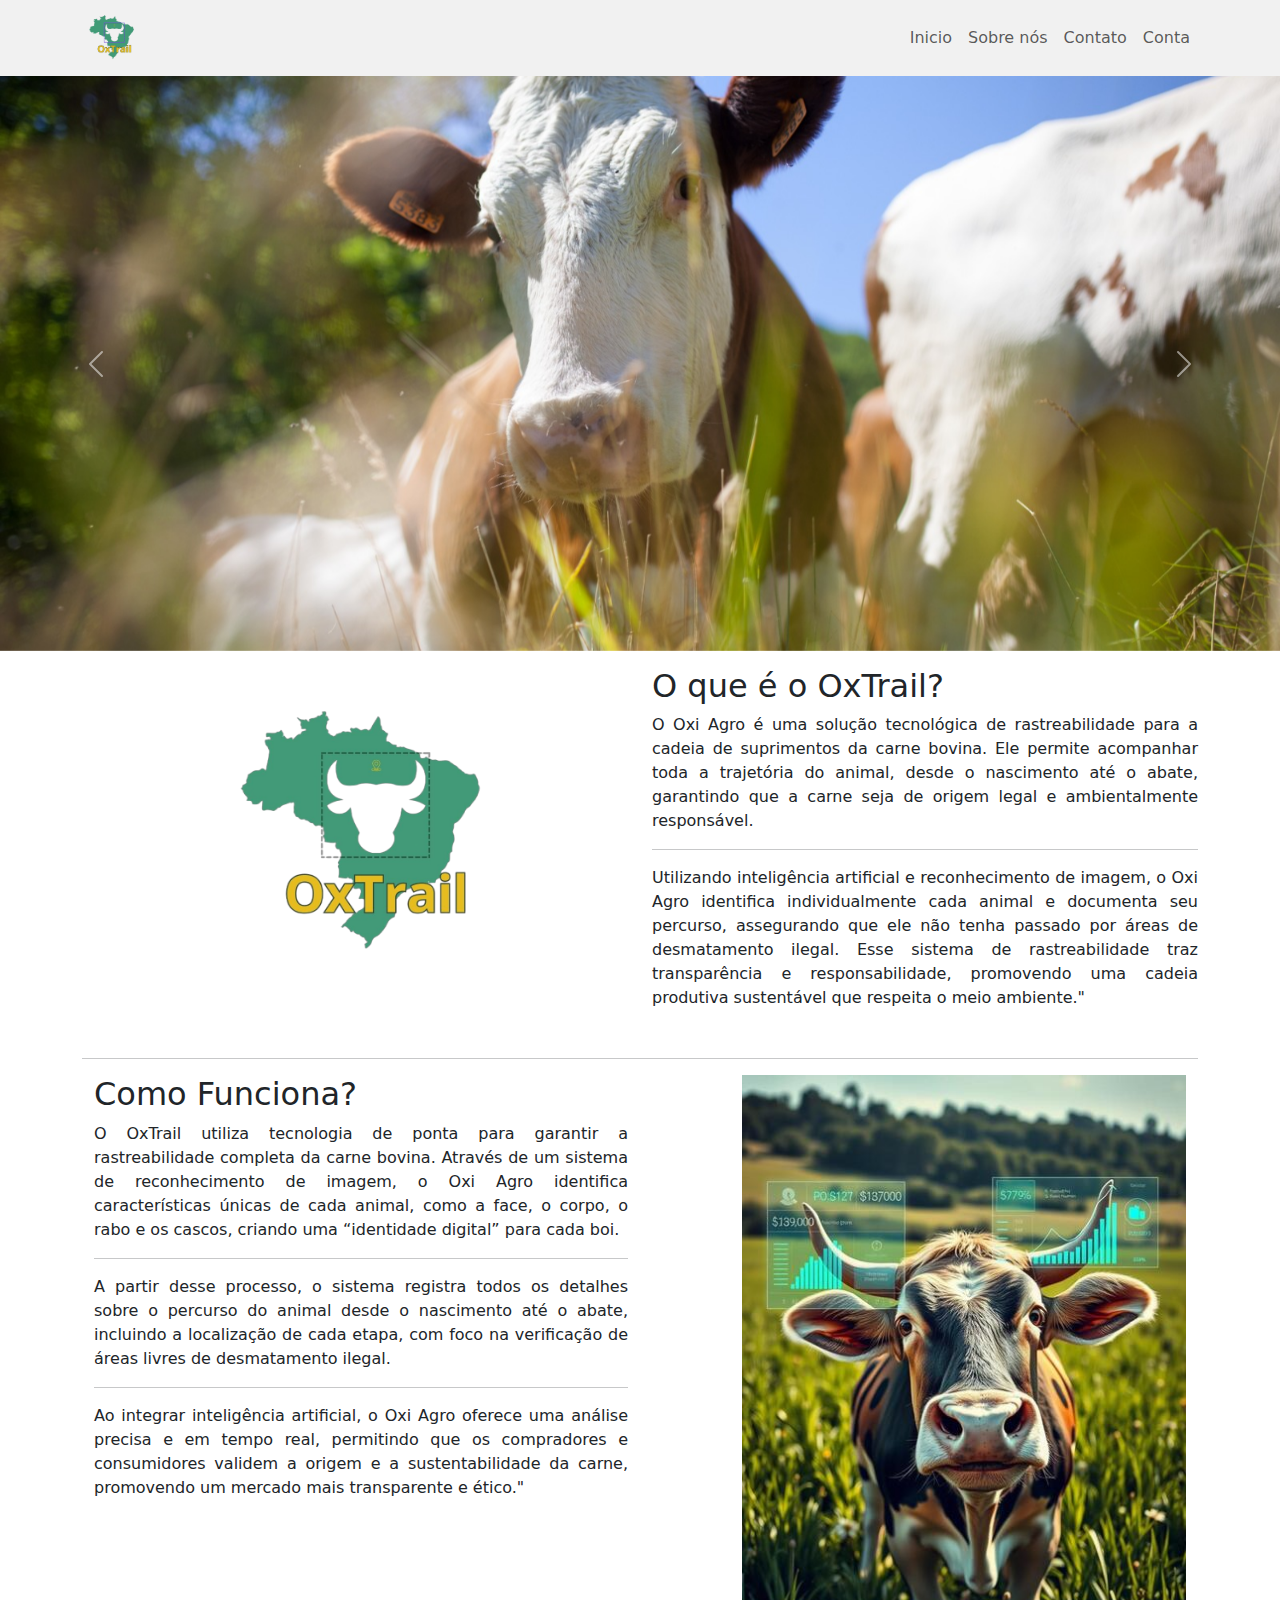
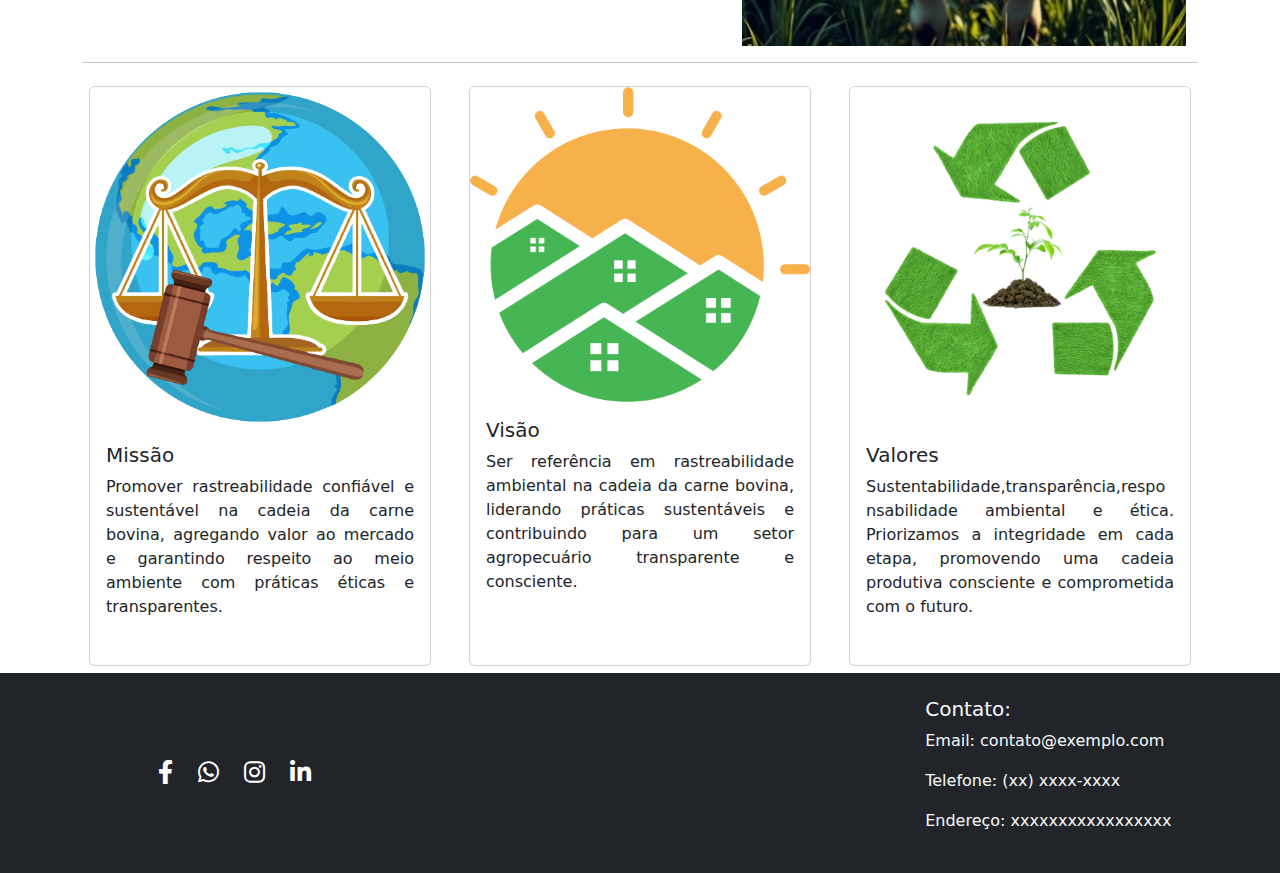
==== commit 13e86116: "." ====
--- a/index.html
+++ b/index.html
@@ -1,4 +1,3 @@
-<<<<<<< HEAD
 <!DOCTYPE html>
 <html lang="pt-BR">
   <head>
@@ -273,279 +272,3 @@
   
   
 </html>
-=======
-<!DOCTYPE html>
-<html lang="pt-BR">
-  <head>
-    <meta charset="UTF-8" />
-    <meta name="viewport" content="width=device-width, initial-scale=1.0" />
-    <link
-      rel="stylesheet"
-      href="https://cdn.jsdelivr.net/npm/bootstrap@5.3.0/dist/css/bootstrap.min.css"
-    />
-    <script src="https://cdn.jsdelivr.net/npm/bootstrap@5.3.0/dist/js/bootstrap.bundle.min.js"></script>
-    <title>Rastreamento Bovino</title>
-    <link rel="stylesheet" href="src/css/estilos.css" />
-    <link rel="stylesheet" href="https://cdnjs.cloudflare.com/ajax/libs/font-awesome/6.0.0-beta3/css/all.min.css">
-
-  </head>
-
-  <header>
-    <!-- Navbar -->
-    <nav
-      class="navbar navbar-expand-sm navbar-light"
-      style="background-color: #f1f1f1"
-    >
-      <div class="container">
-        <a class="navbar-brand" href="index.html">
-          <img
-            src="src/img/LogoOxtrail-removebg-preview.png"
-            alt="Logo"
-            height="50"
-            style="background-color: transparent"
-          />
-        </a>
-        <button
-          class="navbar-toggler"
-          type="button"
-          data-bs-toggle="collapse"
-          data-bs-target="#navbarNav"
-          aria-controls="navbarNav"
-          aria-expanded="false"
-          aria-label="Toggle navigation"
-        >
-          <span class="navbar-toggler-icon"></span>
-        </button>
-        <div class="collapse navbar-collapse" id="navbarNav">
-          <ul class="navbar-nav ms-auto">
-            <li class="nav-item">
-              <a class="nav-link" href="index.html">Inicio</a>
-            </li>
-            <!--<li class="nav-item">
-              <a class="nav-link" href="servicos.html">Serviços</a>
-            </li>-->
-            <li class="nav-item">
-              <a class="nav-link" href="Pagina_Sobre Nos.html">Sobre nós</a>
-            </li>
-            <li class="nav-item">
-              <a class="nav-link" href="Pag Contato.html">Contato</a>
-            </li>
-            <li class="nav-item">
-              <a class="nav-link" href="login.html">Conta</a>
-            </li>
-          </ul>
-        </div>
-      </div>
-    </nav>
-  </header>
-
-  <body>
-    <!-- Carousel -->
-
-    <!-- Carousel -->
-    <div
-      id="carouselExampleIndicators"
-      class="carousel slide"
-      data-bs-ride="carousel"
-    >
-    
-      <div class="carousel-inner">
-        
-        <div class="carousel-item active">
-          <img src="src/img/gado.jpg" class="d-block w-100" alt="Image 1" />
-        </div>
-        <!-- <div class="carousel-item">
-      <img src="src/img/gado.jpg" class="d-block w-100" alt="Image 2">
-    </div>
-    <div class="carousel-item">
-      <img src="src/img/maquinas agriculas.jpeg" class="d-block w-100" alt="Image 3">
-    </div>-->
-        <!-- New video carousel item -->
-        <div class="carousel-item">
-          <video class="d-block w-100" autoplay loop muted>
-            <source src="src/img/Roça, viagem, vídeo.mp4" type="video/mp4" />
-          </video>
-        </div>
-      </div>
-      <a
-        class="carousel-control-prev"
-        href="#carouselExampleIndicators"
-        role="button"
-        data-bs-slide="prev"
-      >
-        <span class="carousel-control-prev-icon" aria-hidden="true"></span>
-        <span class="visually-hidden">Previous</span>
-      </a>
-      <a
-        class="carousel-control-next"
-        href="#carouselExampleIndicators"
-        role="button"
-        data-bs-slide="next"
-      >
-        <span class="carousel-control-next-icon" aria-hidden="true"></span>
-        <span class="visually-hidden">Next</span>
-      </a>
-    </div>
-
-    <!-- Main Content -->
-    <div class="container mt-3">
-      <div class="row">
-        <div class="col-md-6">
-          <img
-            src="src/img/LogoOXI.png" 
-            class="img-fluid"
-            alt="Image 4"
-          />
-        </div>
-        <div class="col-md-6">
-          <h2>O que é o OxTrail?</h2>
-          <p style="text-align: justify;">
-            O Oxi Agro é uma solução tecnológica de rastreabilidade para a
-            cadeia de suprimentos da carne bovina. Ele permite acompanhar toda a
-            trajetória do animal, desde o nascimento até o abate, garantindo que
-            a carne seja de origem legal e ambientalmente responsável.</p>
-          <hr>
-          <p style="text-align: justify;">Utilizando inteligência artificial e reconhecimento de imagem, o Oxi
-            Agro identifica individualmente cada animal e documenta seu
-            percurso, assegurando que ele não tenha passado por áreas de
-            desmatamento ilegal. Esse sistema de rastreabilidade traz
-            transparência e responsabilidade, promovendo uma cadeia produtiva
-            sustentável que respeita o meio ambiente."
-          </p>
-        </div>
-      </div>
-      <br />
-      <div class="container mt-2">
-        <div class="row">
-      <hr>
-          <div class="col-md-6">
-            <h2>Como Funciona?</h2>
-            <p style="text-align: justify;">
-              O OxTrail utiliza tecnologia de ponta para garantir a
-              rastreabilidade completa da carne bovina. Através de um sistema de
-              reconhecimento de imagem, o Oxi Agro identifica características
-              únicas de cada animal, como a face, o corpo, o rabo e os cascos,
-              criando uma “identidade digital” para cada boi. </p>
-            <hr>
-            <p style="text-align: justify;">A partir desse processo, o sistema registra todos os detalhes sobre o percurso do
-              animal desde o nascimento até o abate, incluindo a localização de
-              cada etapa, com foco na verificação de áreas livres de
-              desmatamento ilegal.</p> 
-            <hr>
-            <p style="text-align: justify;">Ao integrar inteligência artificial, o Oxi
-              Agro oferece uma análise precisa e em tempo real, permitindo que
-              os compradores e consumidores validem a origem e a
-              sustentabilidade da carne, promovendo um mercado mais transparente
-              e ético."   
-            </p>
-          </div>
-          <div class="col-md-6">
-            <img
-              src="src/img/BannerVacaHome.jpg"
-              class="img-fluid" style="padding-left: 90px;"
-              alt="Image 4"
-            />
-          </div>
-          
-        </div>
-        
-      </div>
-      <hr>
-      
-      <!-- Conceitos da empresa Section -->
-      <div class="row">
-        <div class="col-md-4">
-          <div class="card d-flex align-items-stretch">
-            <img
-              src="src/img/Logo Juridico.png"
-              class="card-img-top"
-              alt="Service 1"
-            />
-            <div class="card-body flex-fill">
-              <h5 class="card-title">Missão</h5>
-              <p class="card-text" style="text-align: justify;">
-                Promover rastreabilidade confiável e sustentável na cadeia da carne bovina, 
-                agregando valor ao mercado e garantindo respeito ao meio ambiente com práticas éticas e transparentes.
-              </p>
-            </div>
-          </div>
-        </div>
-        <div class="col-md-4">
-          <div class="card d-flex align-items-stretch">
-            <img
-              src="src/img/Logo Arrendamento.png"
-              class="card-img-top"
-              alt="Service 2"
-            />
-            <div class="card-body flex-fill">
-              <h5 class="card-title">Visão</h5>
-              <p class="card-text" style="text-align: justify"; >
-                Ser referência em rastreabilidade ambiental na cadeia da carne bovina, 
-                liderando práticas sustentáveis e contribuindo para um setor agropecuário transparente e consciente.
-              </p>
-            </div>
-          </div>
-        </div>
-        <div class="col-md-4">
-          <div class="card d-flex align-items-stretch">
-            <img
-              src="src/img/Logo Sustentavel.jpg"
-              class="card-img-top"
-              alt="Service 3"
-            />
-            <div class="card-body flex-fill">
-              <h5 class="card-title">Valores</h5>
-              <p class="card-text" style="text-align: justify;" >
-              Sustentabilidade,transparência,responsabilidade ambiental e ética. 
-              Priorizamos a integridade em cada etapa, promovendo uma cadeia produtiva consciente e comprometida com o futuro.
-              </p>
-            </div>
-          </div>
-        </div>
-      </div>
-    </div>
-  </body>
-
-  <footer class="bg-dark text-light py-4">
-    <div class="container-fluid">
-      <div class="row">
-        <!-- Coluna dos Ícones de Redes Sociais, alinhados mais à esquerda -->
-        <div class="col-md-6 d-flex justify-content-start ps-md-5 align-items-center">
-          <div class="social-media-icons">
-            <a style="padding-left: 100px;" href="#" class="social-icon"><i class="fab fa-facebook-f"></i></a>
-            <a href="#" class="social-icon"><i class="fab fa-whatsapp"></i></a>
-            <a href="#" class="social-icon"><i class="fab fa-instagram"></i></a>
-            <a href="#" class="social-icon"><i class="fab fa-linkedin-in"></i></a>
-          </div>
-        </div>
-        
-        <!-- Coluna de Contato, alinhada mais à direita e justificada -->
-        <div class="col-md-6 text-md-end pe-md-9  d-flex flex-column align-items-end">
-          <div style="text-align: justify; width: 80%; display: inline-block;">
-            <h5 style="padding-left: 150px;">Contato:</h5>
-            <p href="#" style="padding-left: 150px;" >Email: contato@exemplo.com</p>
-            <p href="#" style="padding-left: 150px;">Telefone: (xx) xxxx-xxxx</p>
-            <p href="#" style="padding-left: 150px;">Endereço: xxxxxxxxxxxxxxxxx</p>
-          </div>
-      </div>
-
-      </div>
-    </div>
-  
-    <style>
-      .social-media-icons .social-icon {
-        color: white;          /* Ícones brancos */
-        font-size: 1.5rem;     /* Tamanho maior */
-        margin: 0 10px;        /* Espaçamento entre ícones */
-        transition: color 0.3s;
-      }
-  
-      .social-media-icons .social-icon:hover {
-        color: #00aced;        /* Cor de destaque ao passar o mouse */
-      }
-    </style>
-  </footer>
-  
-  
-</html>
->>>>>>> d33970558c1b5f22419ba1e55ec985f1db2bf9eb
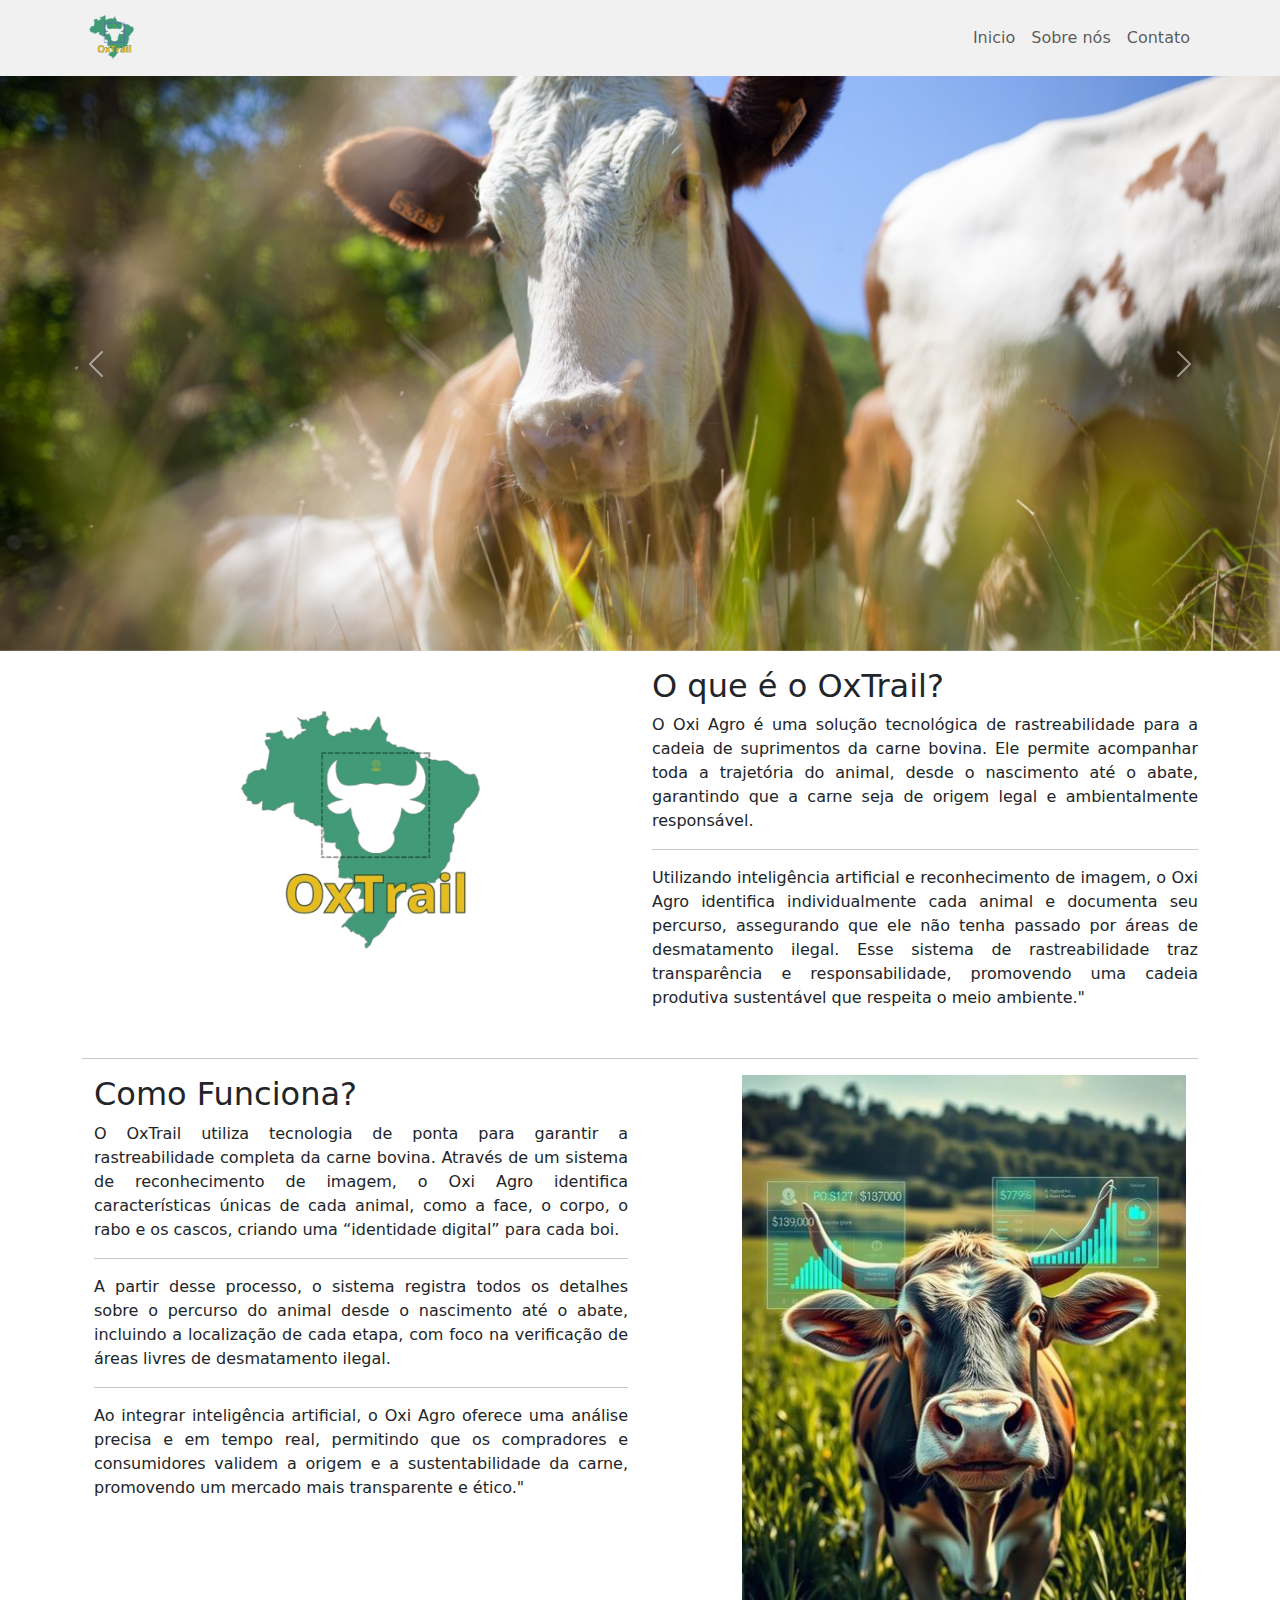
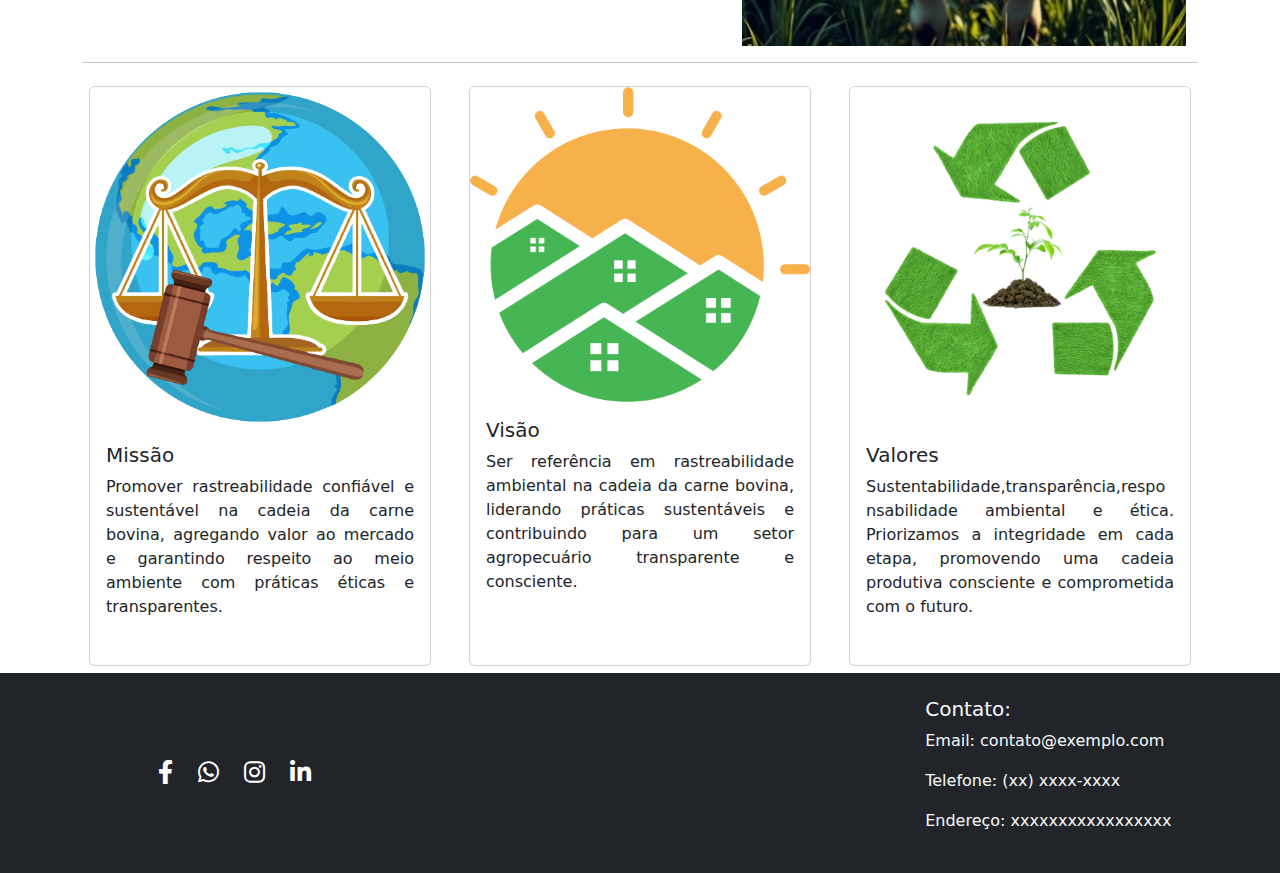
==== commit c80a9a31: "update" ====
--- a/index.html
+++ b/index.html
@@ -54,9 +54,7 @@
             <li class="nav-item">
               <a class="nav-link" href="Pag Contato.html">Contato</a>
             </li>
-            <li class="nav-item">
-              <a class="nav-link" href="login.html">Conta</a>
-            </li>
+            
           </ul>
         </div>
       </div>
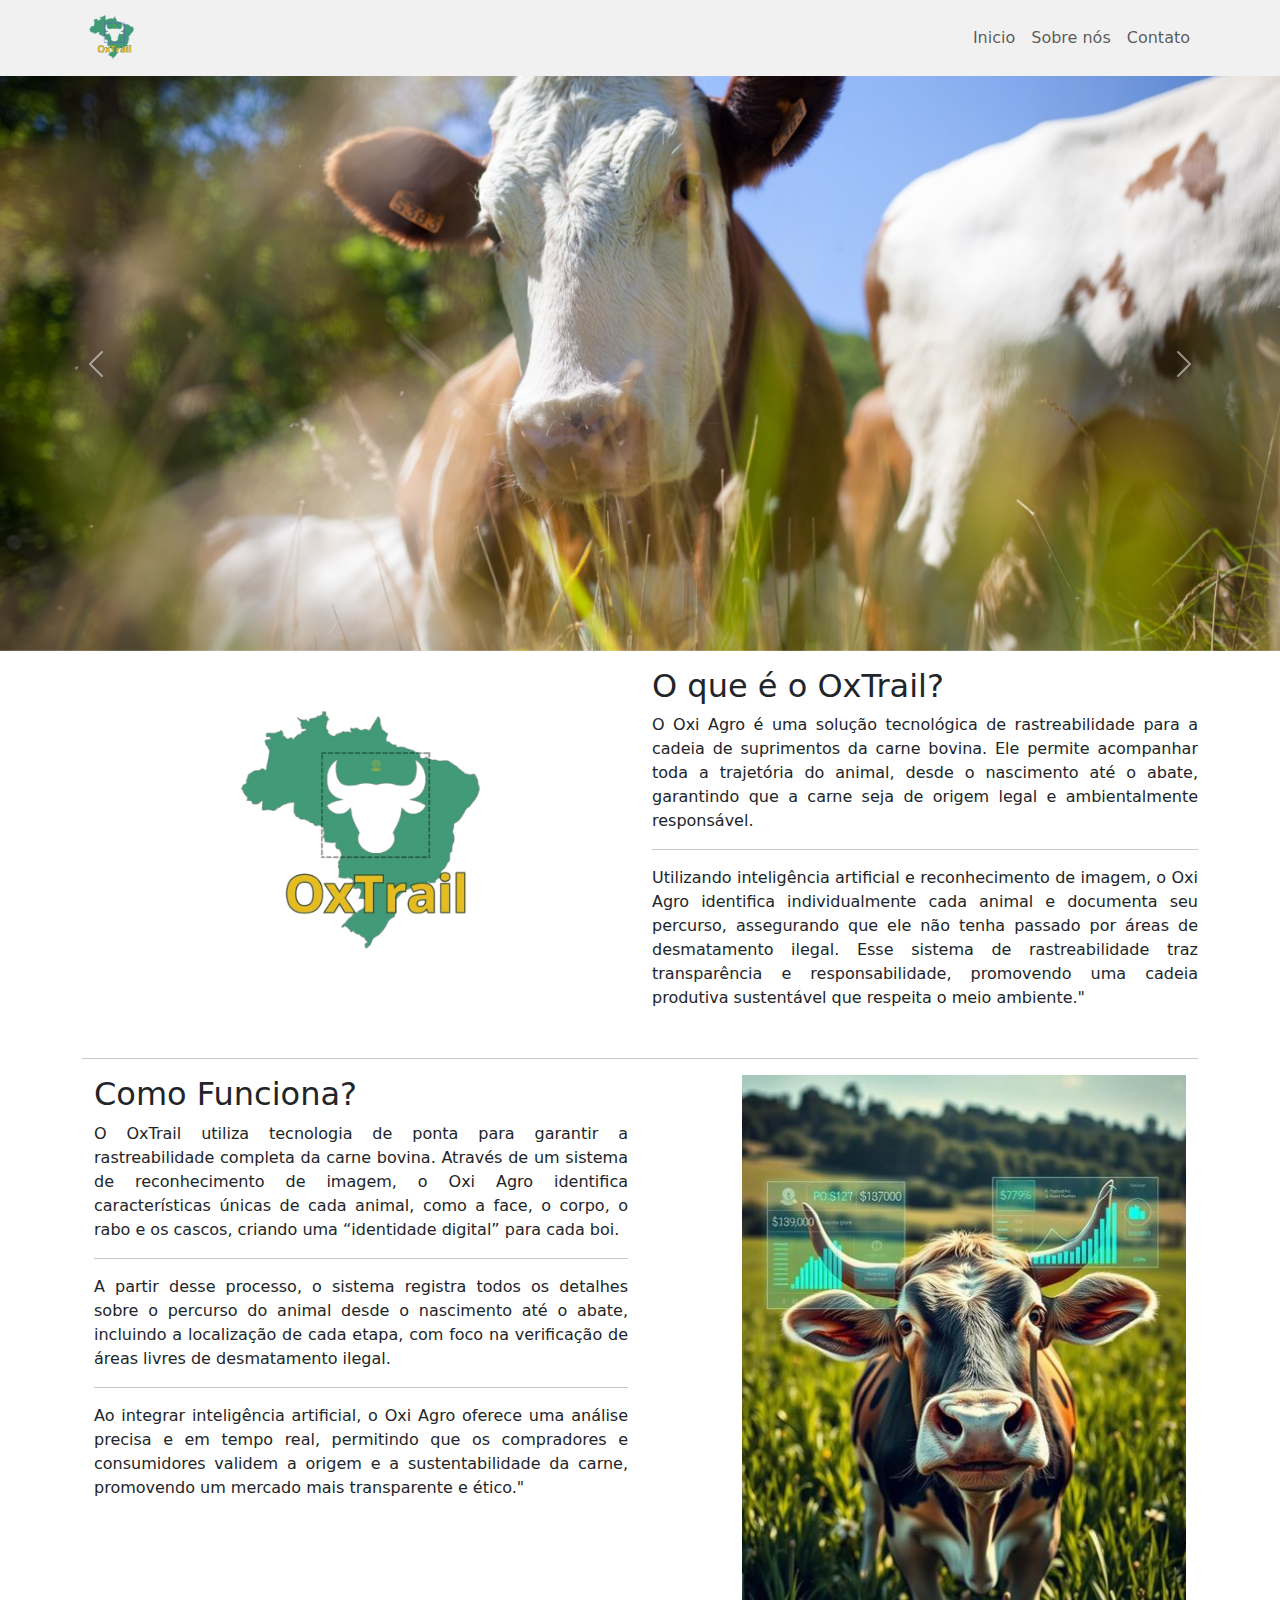
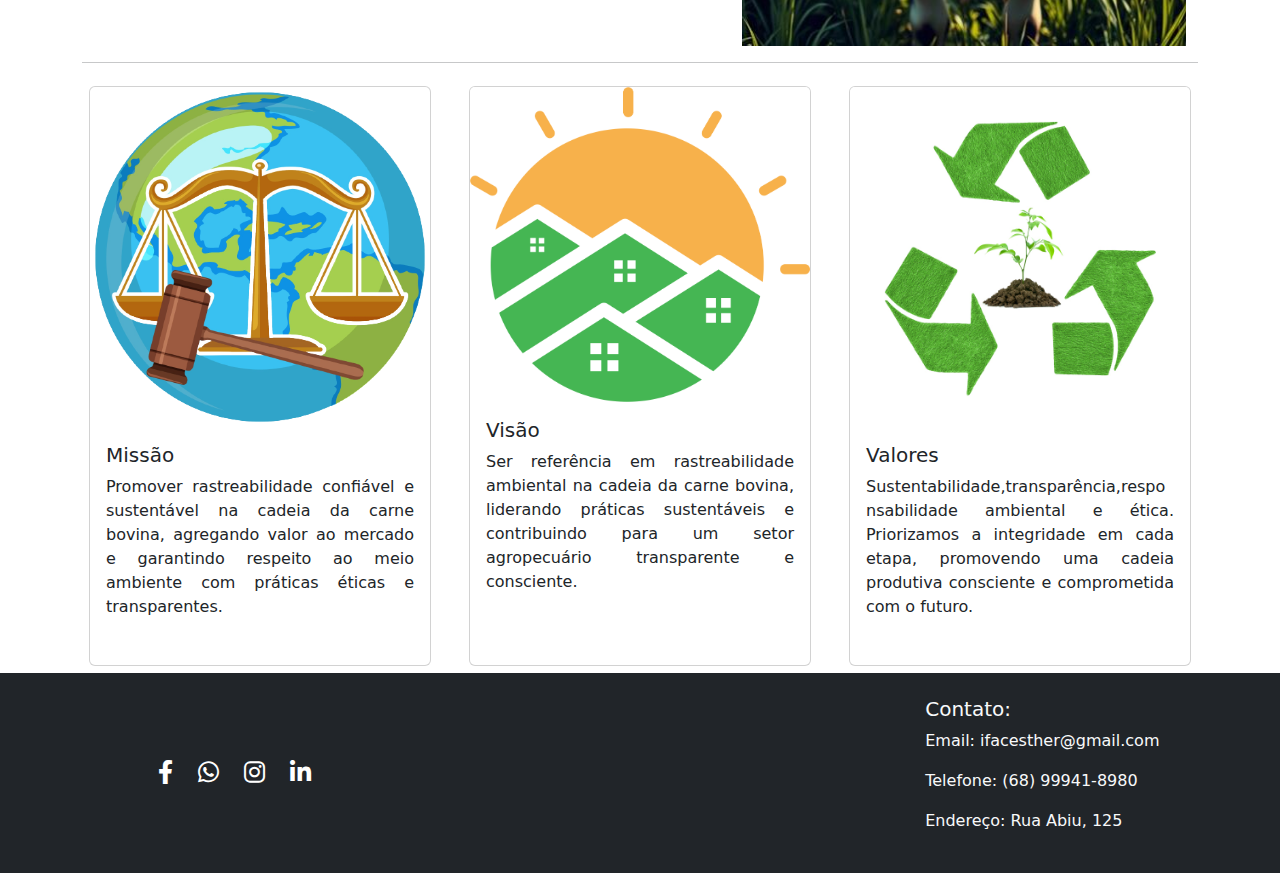
==== commit f33486cf: "update" ====
--- a/index.html
+++ b/index.html
@@ -245,9 +245,9 @@
         <div class="col-md-6 text-md-end pe-md-9  d-flex flex-column align-items-end">
           <div style="text-align: justify; width: 80%; display: inline-block;">
             <h5 style="padding-left: 150px;">Contato:</h5>
-            <p href="#" style="padding-left: 150px;" >Email: contato@exemplo.com</p>
-            <p href="#" style="padding-left: 150px;">Telefone: (xx) xxxx-xxxx</p>
-            <p href="#" style="padding-left: 150px;">Endereço: xxxxxxxxxxxxxxxxx</p>
+            <p href="#" style="padding-left: 150px;" >Email: ifacesther@gmail.com</p>
+            <p href="#" style="padding-left: 150px;">Telefone: (68) 99941-8980</p>
+            <p href="#" style="padding-left: 150px;">Endereço: Rua Abiu, 125</p>
           </div>
       </div>
 
